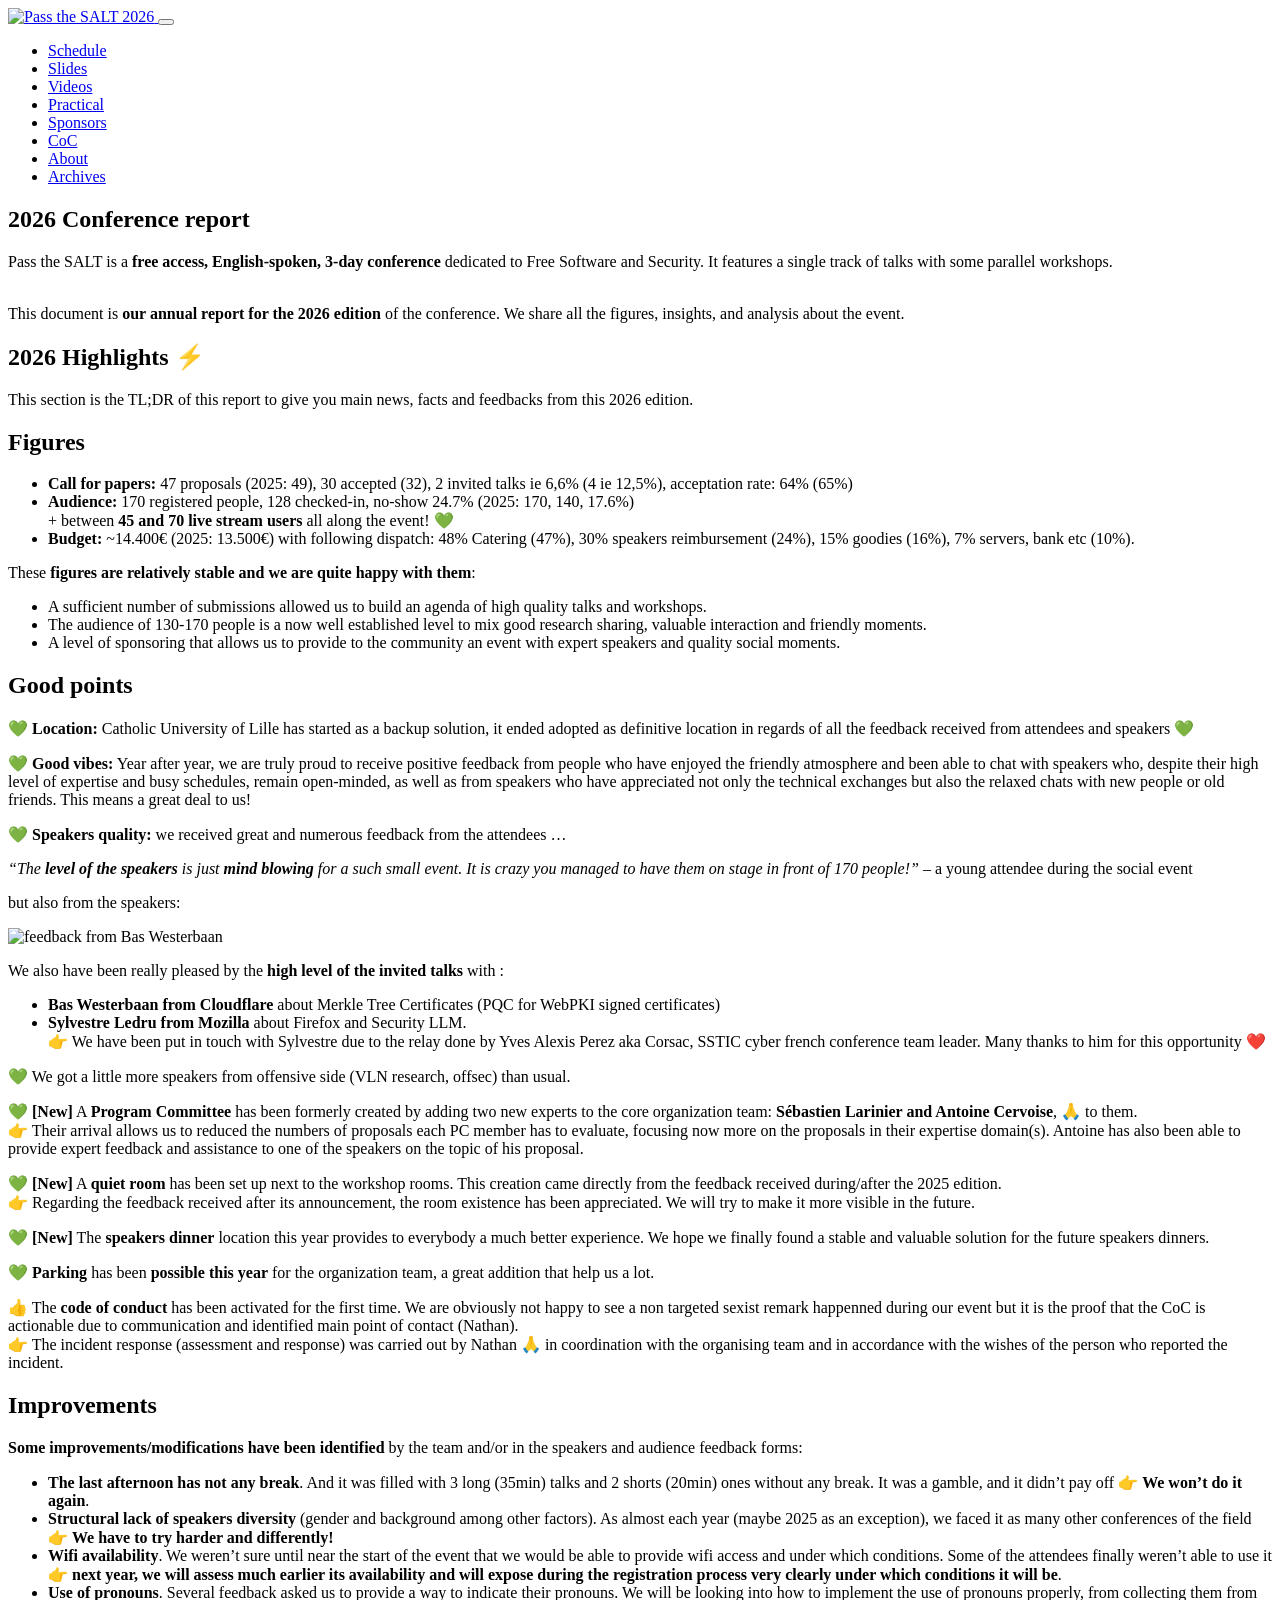
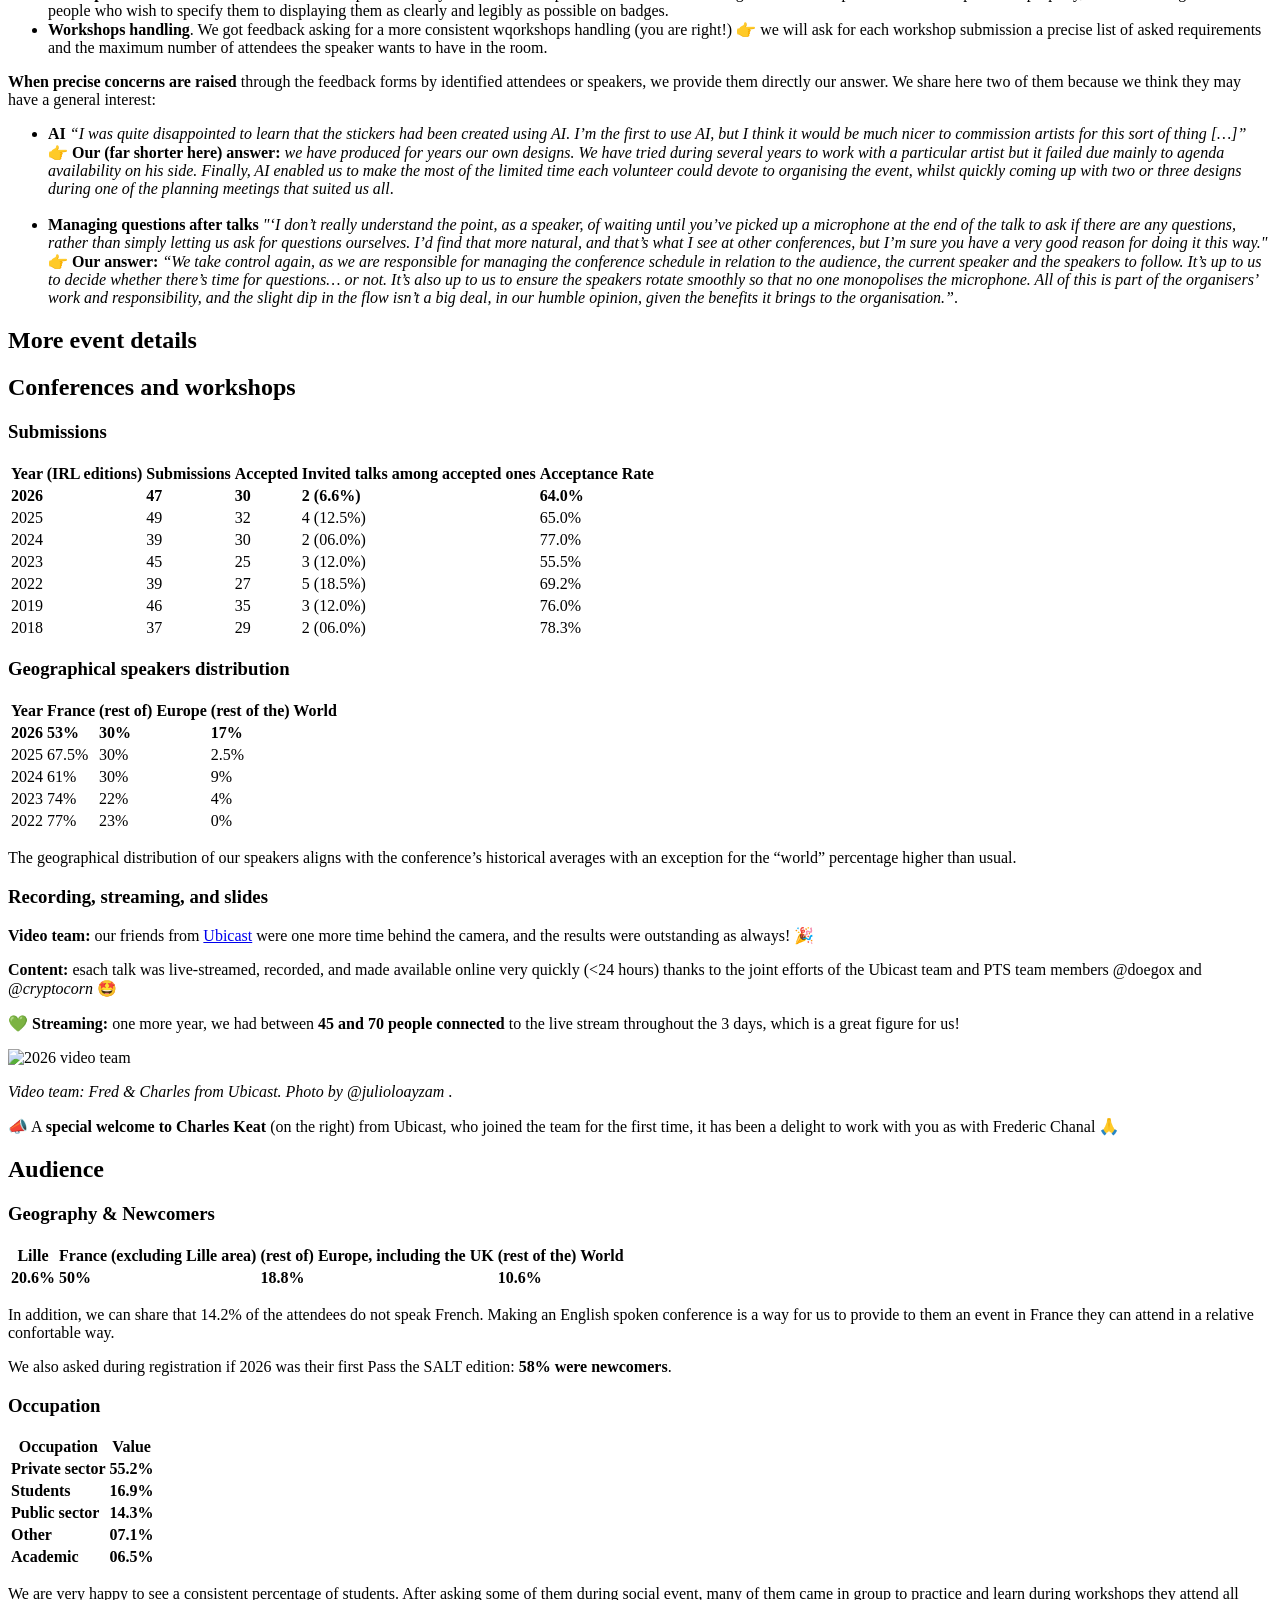
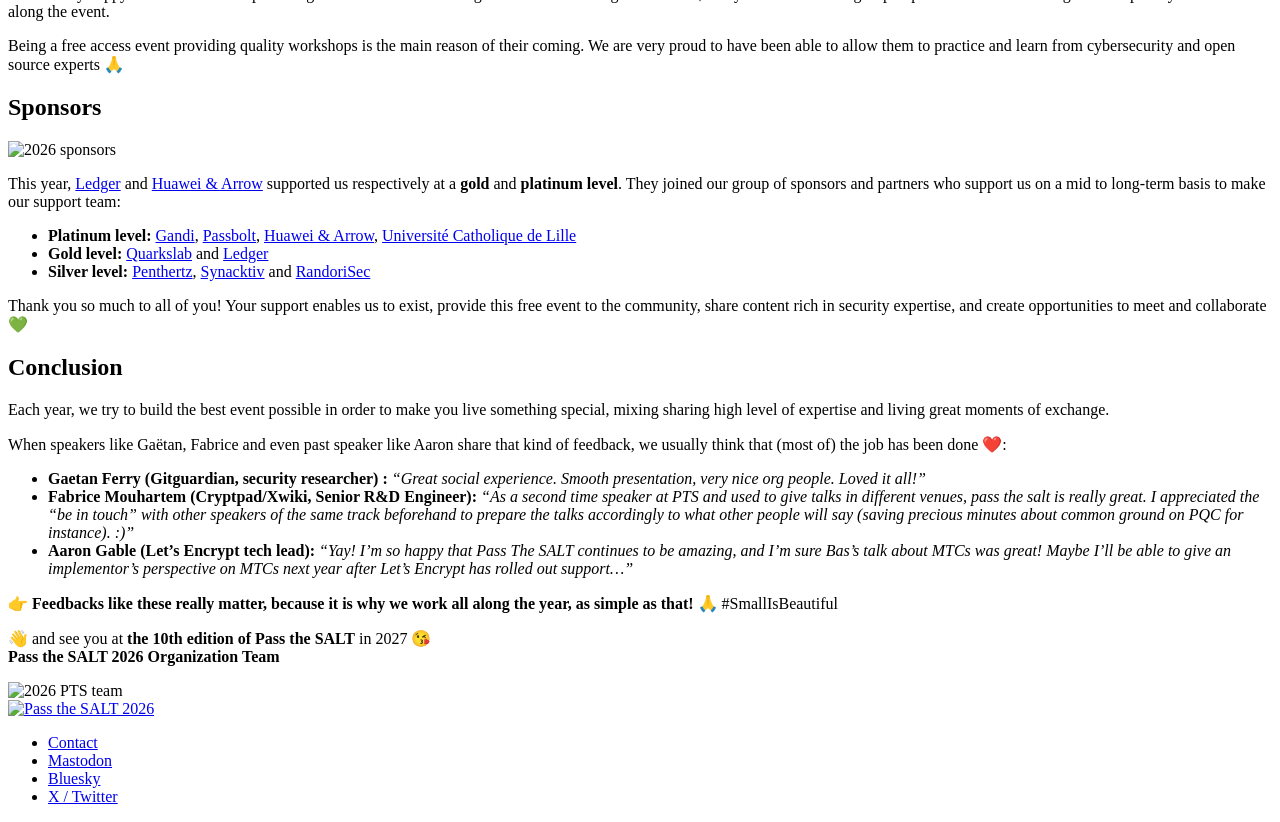
==== public/annual-report/index.html @ df879c2d "first draft of pts26 annual report" ====
<!DOCTYPE html>
<html lang="en-us"><head>
  <meta charset="utf-8">
  <title>2026 Conference report</title>

  <!-- mobile responsive meta -->
  <meta name="viewport" content="width=device-width, initial-scale=1, maximum-scale=1">
  <meta name="description" content="Open-source and security related conference. | Website for the 2026 edition of the Pass the SALT Conference.">
  <meta name="author" content="Pass the SALT">
  
  
  
  <meta name="theme-name" content="vex-hugo" />

  <!-- plugins -->
  
  <link rel="stylesheet" href="https://fonts.googleapis.com/css?family=Droid&#43;Serif:400%7cJosefin&#43;Sans:300,400,600,700 ">
  
  <link rel="stylesheet" href="https://2026.pass-the-salt.org/plugins/bootstrap/bootstrap.min.css ">
  
  <link rel="stylesheet" href="https://2026.pass-the-salt.org/plugins/themefisher-font/themefisher-font.min.css ">
  
  <link rel="stylesheet" href="https://2026.pass-the-salt.org/plugins/slick/slick.min.css ">
  

  <!-- Main Stylesheet -->
  
  <link rel="stylesheet" href="https://2026.pass-the-salt.org/scss/style.min.css" media="screen">

  <!--Favicon-->
  <link rel="shortcut icon" href="https://2026.pass-the-salt.org/images/favicon.png " type="image/x-icon">
  <link rel="icon" href="https://2026.pass-the-salt.org/images/favicon.png " type="image/x-icon">

  
  <meta property="og:image" content="https://2026.pass-the-salt.org/images/social.png" />
  
  <meta property="og:title" content="2026 Conference report" />
<meta property="og:description" content="Open-source and security related conference. | Website for the 2026 edition of the Pass the SALT Conference." />
<meta property="og:type" content="website" />
<meta property="og:url" content="https://2026.pass-the-salt.org/annual-report/" />



</head>
<body id="body">
<!-- preloader start -->
<div class="preloader">
  
</div>
<!-- preloader end -->

<header class="sticky-top bg-white">
  <div class="container">
    <nav class="navbar navbar-expand-lg navbar-light">
      <a class="navbar-brand" href="/"> <img src="https://2026.pass-the-salt.org/images/logo.png" alt="Pass the SALT 2026" width="103px"> </a>
      <button class="navbar-toggler border-0" type="button" data-toggle="collapse" data-target="#navigation"
        aria-controls="navigation" aria-expanded="false" aria-label="Toggle navigation">
        <span class="navbar-toggler-icon"></span>
      </button>

      <div class="collapse navbar-collapse text-center" id="navigation">
        <ul class="navbar-nav ml-auto">
          
          <li class="nav-item">
            <a class="nav-link" href="https://cfp.pass-the-salt.org/pts2026/schedule/">Schedule</a>
          </li>
          
          <li class="nav-item">
            <a class="nav-link" href="https://archives.pass-the-salt.org/Pass%20the%20SALT/2026/slides/">Slides</a>
          </li>
          
          <li class="nav-item">
            <a class="nav-link" href="https://passthesalt.ubicast.tv/channels/#2026">Videos</a>
          </li>
          
          <li class="nav-item">
            <a class="nav-link" href="https://2026.pass-the-salt.org/practical/">Practical</a>
          </li>
          
          <li class="nav-item">
            <a class="nav-link" href="https://2026.pass-the-salt.org/#sponsors">Sponsors</a>
          </li>
          
          <li class="nav-item">
            <a class="nav-link" href="https://2026.pass-the-salt.org/code-of-conduct/">CoC</a>
          </li>
          
          <li class="nav-item">
            <a class="nav-link" href="https://2026.pass-the-salt.org/#description">About</a>
          </li>
          
          <li class="nav-item">
            <a class="nav-link" href="https://www.pass-the-salt.org/archives/">Archives</a>
          </li>
          
        </ul>
        
        
      </div>
      
    </nav>
  </div>
</header>


<section class="section">
  <div class="container">
    <div class="row justify-content-center">
      <div class="col-lg-10 text-center mb-5">
        <h1 class="font-weight-bold">2026 Conference report</h1>
      </div>
      <div class="col-lg-10 mb-5">
        <div class="content">
          <p>Pass the SALT is a <strong>free access, English-spoken, 3-day conference</strong> dedicated to Free Software and Security. It features a single track of talks with some parallel workshops.<br><br></p>
<p>This document is <strong>our annual report for the 2026 edition</strong> of the conference. We share all the figures, insights, and analysis about the event.</p>
<h1 id="2026-highlights-">2026 Highlights ⚡</h1>
<p>This section is the TL;DR of this report to give you main news, facts and feedbacks from this 2026 edition.</p>
<h2 id="figures">Figures</h2>
<ul>
<li><strong>Call for papers:</strong> 47 proposals (2025: 49), 30 accepted (32), 2 invited talks ie 6,6% (4 ie 12,5%), acceptation rate: 64% (65%)</li>
<li><strong>Audience:</strong> 170 registered people, 128 checked-in, no-show 24.7% (2025: 170, 140, 17.6%)
<br>+ between <strong>45 and 70 live stream users</strong> all along the event! 💚</li>
<li><strong>Budget:</strong>  ~14.400€ (2025: 13.500€) with following dispatch: 48% Catering (47%), 30% speakers reimbursement (24%), 15% goodies (16%), 7% servers, bank etc (10%).</li>
</ul>
<p>These <strong>figures are relatively stable and we are quite happy with them</strong>:</p>
<ul>
<li>A sufficient number of submissions allowed us to build an agenda of high quality talks and workshops.</li>
<li>The audience of 130-170 people is a now well established level to mix good research sharing, valuable interaction and friendly moments.</li>
<li>A level of sponsoring that allows us to provide to the community an event with expert speakers and quality social moments.</li>
</ul>
<h2 id="good-points">Good points</h2>
<p>💚 <strong>Location:</strong> Catholic University of Lille has started as a backup solution, it ended adopted as definitive location in regards of all the feedback received from attendees and speakers 💚</p>
<p>💚 <strong>Good vibes:</strong> Year after year, we are truly proud to receive positive feedback from people who have enjoyed the friendly atmosphere and been able to chat with speakers who, despite their high level of expertise and busy schedules, remain open-minded, as well as from speakers who have appreciated not only the technical exchanges but also the relaxed chats with new people or old friends. This means a great deal to us!</p>
<p>💚 <strong>Speakers quality:</strong> we received great and numerous feedback from the attendees &hellip;</p>
<p><em>“The <strong>level of the speakers</strong> is just <strong>mind blowing</strong> for a such small event. It is crazy you managed to have them on stage in front of 170 people!”</em> &ndash; a young attendee during the social event</p>
<p>but also from the speakers:</p>
<p><img src="/images/feedback-bas.png" alt="feedback from Bas Westerbaan" width="50%"/><br></p>
<p>We also have been really pleased by the <strong>high level of the invited talks</strong> with :</p>
<ul>
<li><strong>Bas Westerbaan from Cloudflare</strong> about Merkle Tree Certificates (PQC for WebPKI signed certificates)</li>
<li><strong>Sylvestre Ledru from Mozilla</strong> about Firefox and Security LLM. <br> 👉️ We have been put in touch with Sylvestre due to the relay done by Yves Alexis Perez aka Corsac, SSTIC cyber french conference team leader. Many thanks to him for this opportunity ❤️</li>
</ul>
<p>💚 We got a little more speakers from offensive side (VLN research, offsec) than usual.</p>
<p>💚 <strong>[New]</strong> A <strong>Program Committee</strong> has been formerly created by adding two new experts to the core organization team: <strong>Sébastien Larinier and Antoine Cervoise</strong>, 🙏 to them.
<br> 👉️ Their arrival allows us to reduced the numbers of proposals each PC member has to evaluate, focusing now more on the proposals in their expertise domain(s). Antoine has also been able to provide expert feedback and assistance to one of the speakers on the topic of his proposal.</p>
<p>💚 <strong>[New]</strong> A <strong>quiet room</strong> has been set up next to the workshop rooms. This creation came directly from the feedback received during/after the 2025 edition.
<br> 👉️ Regarding the feedback received after its announcement, the room existence has been appreciated. We will try to make it more visible in the future.</p>
<p>💚 <strong>[New]</strong> The <strong>speakers dinner</strong> location this year provides to everybody a much better experience. We hope we finally found a stable and valuable solution for the future speakers dinners.</p>
<p>💚 <strong>Parking</strong> has been <strong>possible this year</strong> for the organization team, a great addition that help us a lot.</p>
<p>👍️ The <strong>code of conduct</strong> has been activated for the first time. We are obviously not happy to see a non targeted sexist remark happenned during our event but it is the proof that the CoC is actionable due to communication and identified main point of contact (Nathan).
<br>👉️ The incident response (assessment and response) was carried out by Nathan 🙏 in coordination with the organising team and in accordance with the wishes of the person who reported the incident.</p>
<h2 id="improvements">Improvements</h2>
<p><strong>Some improvements/modifications have been identified</strong> by the team and/or in the speakers and audience feedback forms:</p>
<ul>
<li><strong>The last afternoon has not any break</strong>. And it was filled with 3 long (35min) talks and 2 shorts (20min) ones without any break. It was a gamble, and it didn’t pay off 👉️ <strong>We won&rsquo;t do it again</strong>.</li>
<li><strong>Structural lack of speakers diversity</strong> (gender and background among other factors). As almost each year (maybe 2025 as an exception), we faced it as many other conferences of the field 👉️ <strong>We have to try harder and differently!</strong></li>
<li><strong>Wifi availability</strong>. We weren&rsquo;t sure until near the start of the event that we would be able to provide wifi access and under which conditions. Some of the attendees finally weren&rsquo;t able to use it 👉️ <strong>next year, we will assess much earlier its availability and will expose during the registration process very clearly under which conditions it will be</strong>.</li>
<li><strong>Use of pronouns</strong>. Several feedback asked us to provide a way to indicate their pronouns. We will be looking into how to implement the use of pronouns properly, from collecting them from people who wish to specify them to displaying them as clearly and legibly as possible on badges.</li>
<li><strong>Workshops handling</strong>. We got feedback asking for a more consistent wqorkshops handling (you are right!) 👉️ we will ask for each workshop submission a precise list of asked requirements and the maximum number of attendees the speaker wants to have in the room.</li>
</ul>
<p><strong>When precise concerns are raised</strong> through the feedback forms by identified attendees or speakers, we provide them directly our answer. We share here two of them because we think they may have a general interest:</p>
<ul>
<li><strong>AI</strong> <em>&ldquo;I was quite disappointed to learn that the stickers had been created using AI. I’m the first to use AI, but I think it would be much nicer to commission artists for this sort of thing  [&hellip;]&rdquo;</em> <br>👉️ <strong>Our (far shorter here) answer:</strong> <em>we have produced for years our own designs. We have tried during several years to work with a particular artist but it failed due mainly to agenda availability on his side. Finally, AI enabled us to make the most of the limited time each volunteer could devote to organising the event, whilst quickly coming up with two or three designs during one of the planning meetings that suited us all</em>.<br><br></li>
<li><strong>Managing questions after talks</strong> <em>&quot;‘I don’t really understand the point, as a speaker, of waiting until you’ve picked up a microphone at the end of the talk to ask if there are any questions, rather than simply letting us ask for questions ourselves. I’d find that more natural, and that’s what I see at other conferences, but I’m sure you have a very good reason for doing it this way.&quot;</em> <br>👉️ <strong>Our answer:</strong> <em>&ldquo;We take control again, as we are responsible for managing the conference schedule in relation to the audience, the current speaker and the speakers to follow. It’s up to us to decide whether there’s time for questions… or not. It’s also up to us to ensure the speakers rotate smoothly so that no one monopolises the microphone. All of this is part of the organisers’ work and responsibility, and the slight dip in the flow isn’t a big deal, in our humble opinion, given the benefits it brings to the organisation.&rdquo;</em>.</li>
</ul>
<h1 id="more-event-details">More event details</h1>
<h2 id="conferences-and-workshops">Conferences and workshops</h2>
<h3 id="submissions">Submissions</h3>
<table>
<thead>
<tr>
<th>Year (IRL editions)</th>
<th>Submissions</th>
<th>Accepted</th>
<th>Invited talks among accepted ones</th>
<th>Acceptance Rate</th>
</tr>
</thead>
<tbody>
<tr>
<td><strong>2026</strong></td>
<td><strong>47</strong></td>
<td><strong>30</strong></td>
<td><strong>2 (6.6%)</strong></td>
<td><strong>64.0%</strong></td>
</tr>
<tr>
<td>2025</td>
<td>49</td>
<td>32</td>
<td>4 (12.5%)</td>
<td>65.0%</td>
</tr>
<tr>
<td>2024</td>
<td>39</td>
<td>30</td>
<td>2 (06.0%)</td>
<td>77.0%</td>
</tr>
<tr>
<td>2023</td>
<td>45</td>
<td>25</td>
<td>3 (12.0%)</td>
<td>55.5%</td>
</tr>
<tr>
<td>2022</td>
<td>39</td>
<td>27</td>
<td>5 (18.5%)</td>
<td>69.2%</td>
</tr>
<tr>
<td>2019</td>
<td>46</td>
<td>35</td>
<td>3 (12.0%)</td>
<td>76.0%</td>
</tr>
<tr>
<td>2018</td>
<td>37</td>
<td>29</td>
<td>2 (06.0%)</td>
<td>78.3%</td>
</tr>
</tbody>
</table>
<h3 id="geographical-speakers-distribution">Geographical speakers distribution</h3>
<table>
<thead>
<tr>
<th>Year</th>
<th>France</th>
<th>(rest of) Europe</th>
<th>(rest of the) World</th>
</tr>
</thead>
<tbody>
<tr>
<td><strong>2026</strong></td>
<td><strong>53%</strong></td>
<td><strong>30%</strong></td>
<td><strong>17%</strong></td>
</tr>
<tr>
<td>2025</td>
<td>67.5%</td>
<td>30%</td>
<td>2.5%</td>
</tr>
<tr>
<td>2024</td>
<td>61%</td>
<td>30%</td>
<td>9%</td>
</tr>
<tr>
<td>2023</td>
<td>74%</td>
<td>22%</td>
<td>4%</td>
</tr>
<tr>
<td>2022</td>
<td>77%</td>
<td>23%</td>
<td>0%</td>
</tr>
</tbody>
</table>
<p>The geographical distribution of our speakers aligns with the conference&rsquo;s historical averages with an exception for the &ldquo;world&rdquo; percentage higher than usual.</p>
<h3 id="recording-streaming-and-slides">Recording, streaming, and slides</h3>
<p><strong>Video team:</strong> our friends from <a href="https://www.ubicast.eu/">Ubicast</a> were one more time behind the camera, and the results were outstanding as always! 🎉</p>
<p><strong>Content:</strong> esach talk was live-streamed, recorded, and made available online very quickly (&lt;24 hours) thanks to the joint efforts of the Ubicast team and PTS team members @doegox and @<em>cryptocorn</em> 🤩</p>
<p>💚 <strong>Streaming:</strong> one more year, we had between <strong>45 and 70 people connected</strong> to the live stream throughout the 3 days, which is a great figure for us!</p>
<p><img src="https://photos.pass-the-salt.org/share/photo/2FuP0639wgEYINxeO2ETu8OxsuFdz2xXV4jM0H69T7uiDVLL8FVumjb2lFS2y6f1MtA/28de1d44-887d-4cd7-a504-9f91f7fe2ee6/preview" alt="2026 video team" width="50%"/> <br></p>
<p><em>Video team: Fred &amp; Charles from Ubicast. Photo by @julioloayzam</em> .</p>
<p>📣 A <strong>special welcome to Charles Keat</strong> (on the right) from Ubicast, who joined the team for the first time, it has been a delight to work with you as with Frederic Chanal 🙏</p>
<h2 id="audience">Audience</h2>
<h3 id="geography--newcomers">Geography &amp; Newcomers</h3>
<table>
<thead>
<tr>
<th>Lille</th>
<th>France (excluding Lille area)</th>
<th>(rest of) Europe, including the UK</th>
<th>(rest of the) World</th>
</tr>
</thead>
<tbody>
<tr>
<td><strong>20.6%</strong></td>
<td><strong>50%</strong></td>
<td><strong>18.8%</strong></td>
<td><strong>10.6%</strong></td>
</tr>
</tbody>
</table>
<p>In addition, we can share that 14.2% of the attendees do not speak French. Making an English spoken conference is a way for us to provide to them an event in France they can attend in a relative confortable way.</p>
<p>We also asked during registration if 2026 was their first Pass the SALT edition: <strong>58% were newcomers</strong>.</p>
<h3 id="occupation">Occupation</h3>
<table>
<thead>
<tr>
<th>Occupation</th>
<th>Value</th>
</tr>
</thead>
<tbody>
<tr>
<td><strong>Private sector</strong></td>
<td><strong>55.2%</strong></td>
</tr>
<tr>
<td><strong>Students</strong></td>
<td><strong>16.9%</strong></td>
</tr>
<tr>
<td><strong>Public sector</strong></td>
<td><strong>14.3%</strong></td>
</tr>
<tr>
<td><strong>Other</strong></td>
<td><strong>07.1%</strong></td>
</tr>
<tr>
<td><strong>Academic</strong></td>
<td><strong>06.5%</strong></td>
</tr>
</tbody>
</table>
<p>We are very happy to see a consistent percentage of students. After asking some of them during social event, many of them came in group to practice and learn during workshops they attend all along the event.</p>
<p>Being a free access event providing quality workshops is the main reason of their coming. We are very proud to have been able to allow them to practice and learn from cybersecurity and open source experts 🙏</p>
<h2 id="sponsors">Sponsors</h2>
<p><img src="/images/sponsors.png" alt="2026 sponsors" width="100%"/> <br></p>
<p>This year, <a href="https://www.ledger.com/">Ledger</a> and <a href="https://www.huawei.com/">Huawei &amp; Arrow</a> supported us respectively at a <strong>gold</strong> and <strong>platinum level</strong>. They joined our group of sponsors and partners who support us on a mid to long-term basis to make our support team:</p>
<ul>
<li><strong>Platinum level:</strong> <a href="https://www.gandi.net/">Gandi</a>, <a href="https://www.passbolt.com/">Passbolt</a>, <a href="https://www.huawei.com/">Huawei &amp; Arrow</a>, <a href="https://www.univ-catholille.fr/en/">Université Catholique de Lille</a></li>
<li><strong>Gold level:</strong> <a href="https://www.quarkslab.com/">Quarkslab</a> and <a href="https://www.ledger.com/">Ledger</a></li>
<li><strong>Silver level:</strong> <a href="https://www.penthertz.com/">Penthertz</a>, <a href="https://www.synacktiv.com/">Synacktiv</a> and <a href="https://www.randorisec.fr/">RandoriSec</a></li>
</ul>
<p>Thank you so much to all of you! Your support enables us to exist, provide this free event to the community, share content rich in security expertise, and create opportunities to meet and collaborate 💚</p>
<h2 id="conclusion">Conclusion</h2>
<p>Each year, we try to build the best event possible in order to make you live something special, mixing sharing high level of expertise and living great moments of exchange.</p>
<p>When speakers like Gaëtan, Fabrice and even past speaker like Aaron share that kind of feedback, we usually think that (most of) the job has been done ❤️:</p>
<ul>
<li><strong>Gaetan Ferry (Gitguardian, security researcher) :</strong> <em>&ldquo;Great social experience. Smooth presentation, very nice org people. Loved it all!&rdquo;</em><br></li>
<li><strong>Fabrice Mouhartem (Cryptpad/Xwiki, Senior R&amp;D Engineer):</strong> <em>&ldquo;As a second time speaker at PTS and used to give talks in different venues, pass the salt is really great. I appreciated the “be in touch” with other speakers of the same track beforehand to prepare the talks accordingly to what other people will say (saving precious minutes about common ground on PQC for instance). :)&rdquo;</em></li>
<li><strong>Aaron Gable (Let&rsquo;s Encrypt tech lead):</strong> <em>&ldquo;Yay! I&rsquo;m so happy that Pass The SALT continues to be amazing, and I&rsquo;m sure Bas&rsquo;s talk about MTCs was great! Maybe I&rsquo;ll be able to give an implementor&rsquo;s perspective on MTCs next year after Let&rsquo;s Encrypt has rolled out support&hellip;&rdquo;</em></li>
</ul>
<p>👉️ <strong>Feedbacks like these really matter, because it is why we work all along the year, as simple as that!</strong> 🙏 #SmallIsBeautiful</p>
<p>👋 and see you at <strong>the 10th edition of Pass the SALT</strong> in 2027  😘<br>
<strong>Pass the SALT 2026 Organization Team</strong></p>
<img src="/images/fullteam800.png" alt="2026 PTS team" width="70%"/> 

        </div>
      </div>
    </div>
  </div>
</section>

<footer>
  <div class="container text-center">
    <div class="row">
      <div class="col-md-12">
        <div class="block">
          <a href="/" class="mb-4 d-inline-block"> <img src="https://2026.pass-the-salt.org/images/logo.png" alt="Pass the SALT 2026" width="103px"> </a>
          <ul class="list-inline footer-menu">
            
            <li class="list-inline-item">
              <a href="mailto:contact@pass-the-salt.org">Contact</a>
            </li>
            
            <li class="list-inline-item">
              <a href="https://infosec.exchange/@passthesaltcon">Mastodon</a>
            </li>
            
            <li class="list-inline-item">
              <a href="https://bsky.app/profile/passthesaltcon.bsky.social">Bluesky</a>
            </li>
            
            <li class="list-inline-item">
              <a href="https://twitter.com/passthesaltcon">X / Twitter</a>
            </li>
            
          </ul>
          <p class="copyright-text"></p>
        </div>
      </div>
    </div>
  </div>
</footer>









<script src="https://2026.pass-the-salt.org/plugins/jquery/jquery.js"></script>

<script src="https://2026.pass-the-salt.org/plugins/bootstrap/bootstrap.min.js"></script>

<script src="https://2026.pass-the-salt.org/plugins/slick/slick.min.js"></script>




<script src="https://2026.pass-the-salt.org/js/script.js"></script></body>

</html>
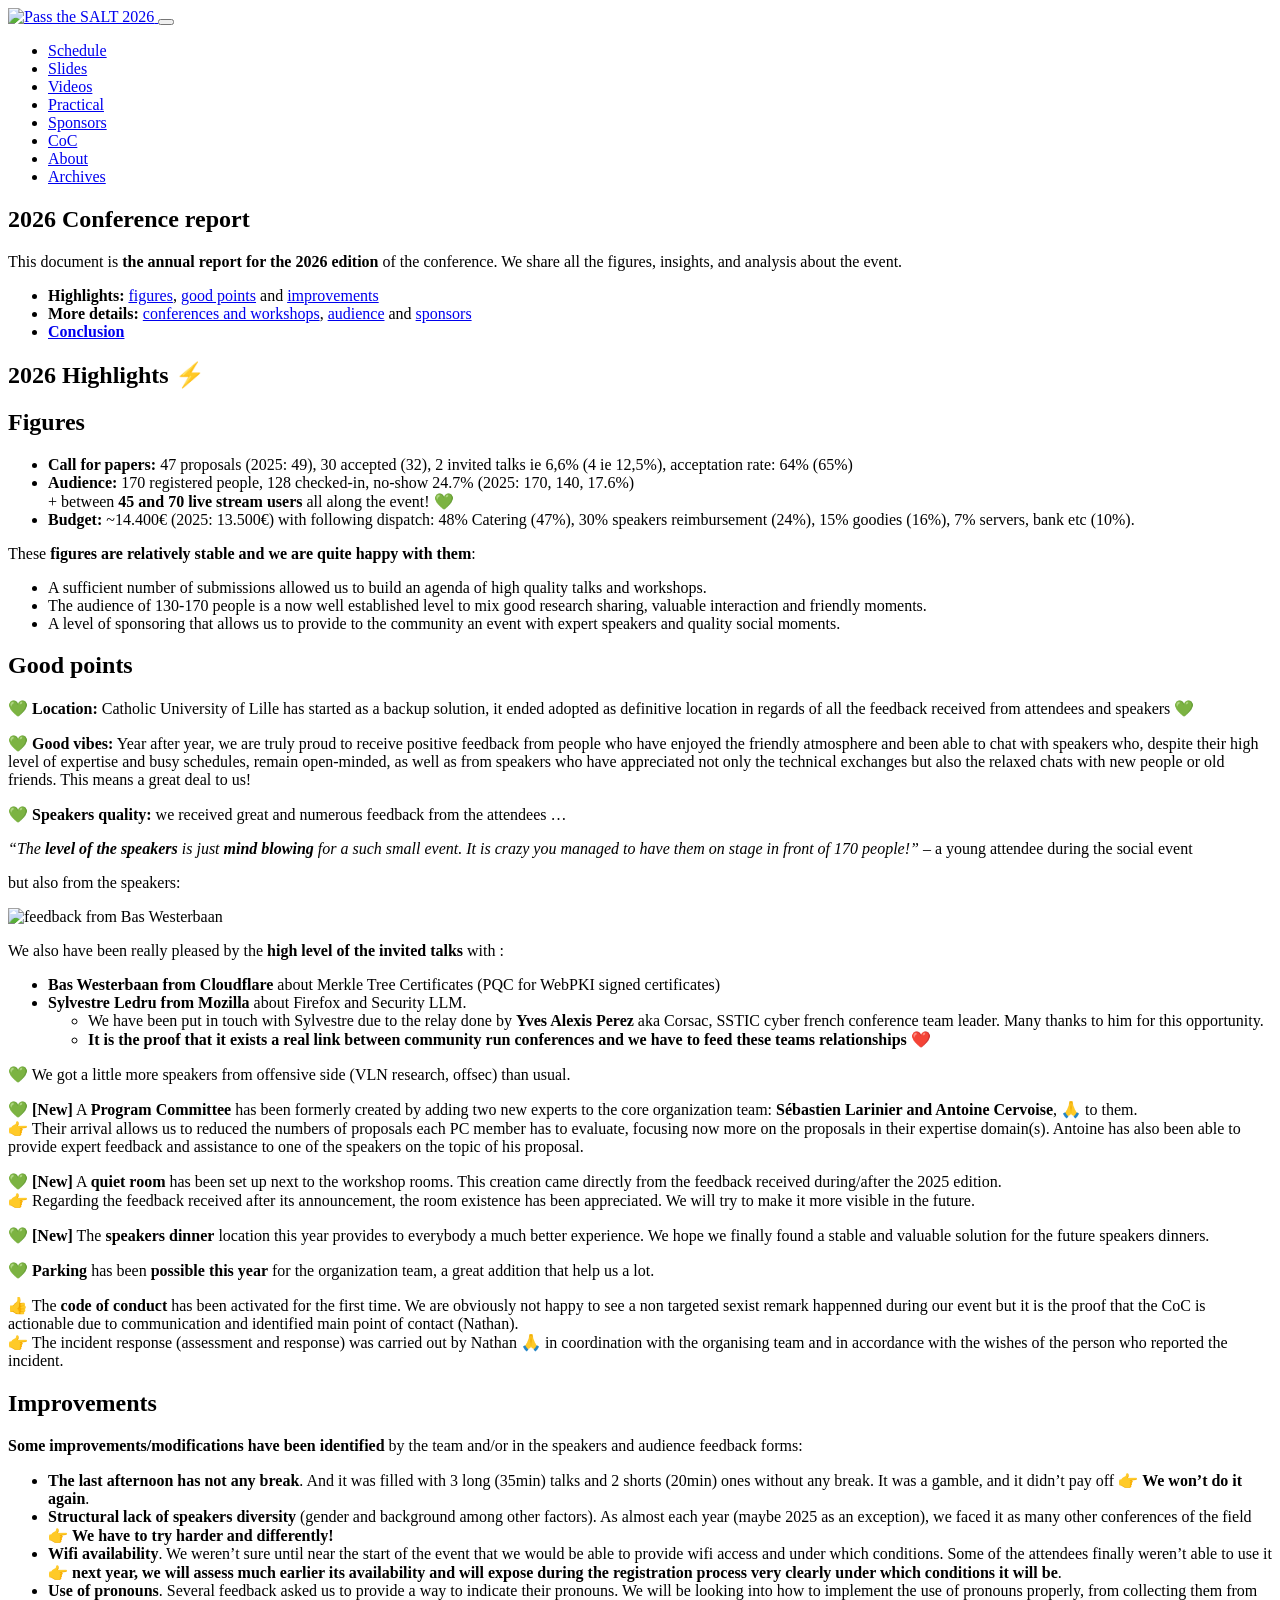
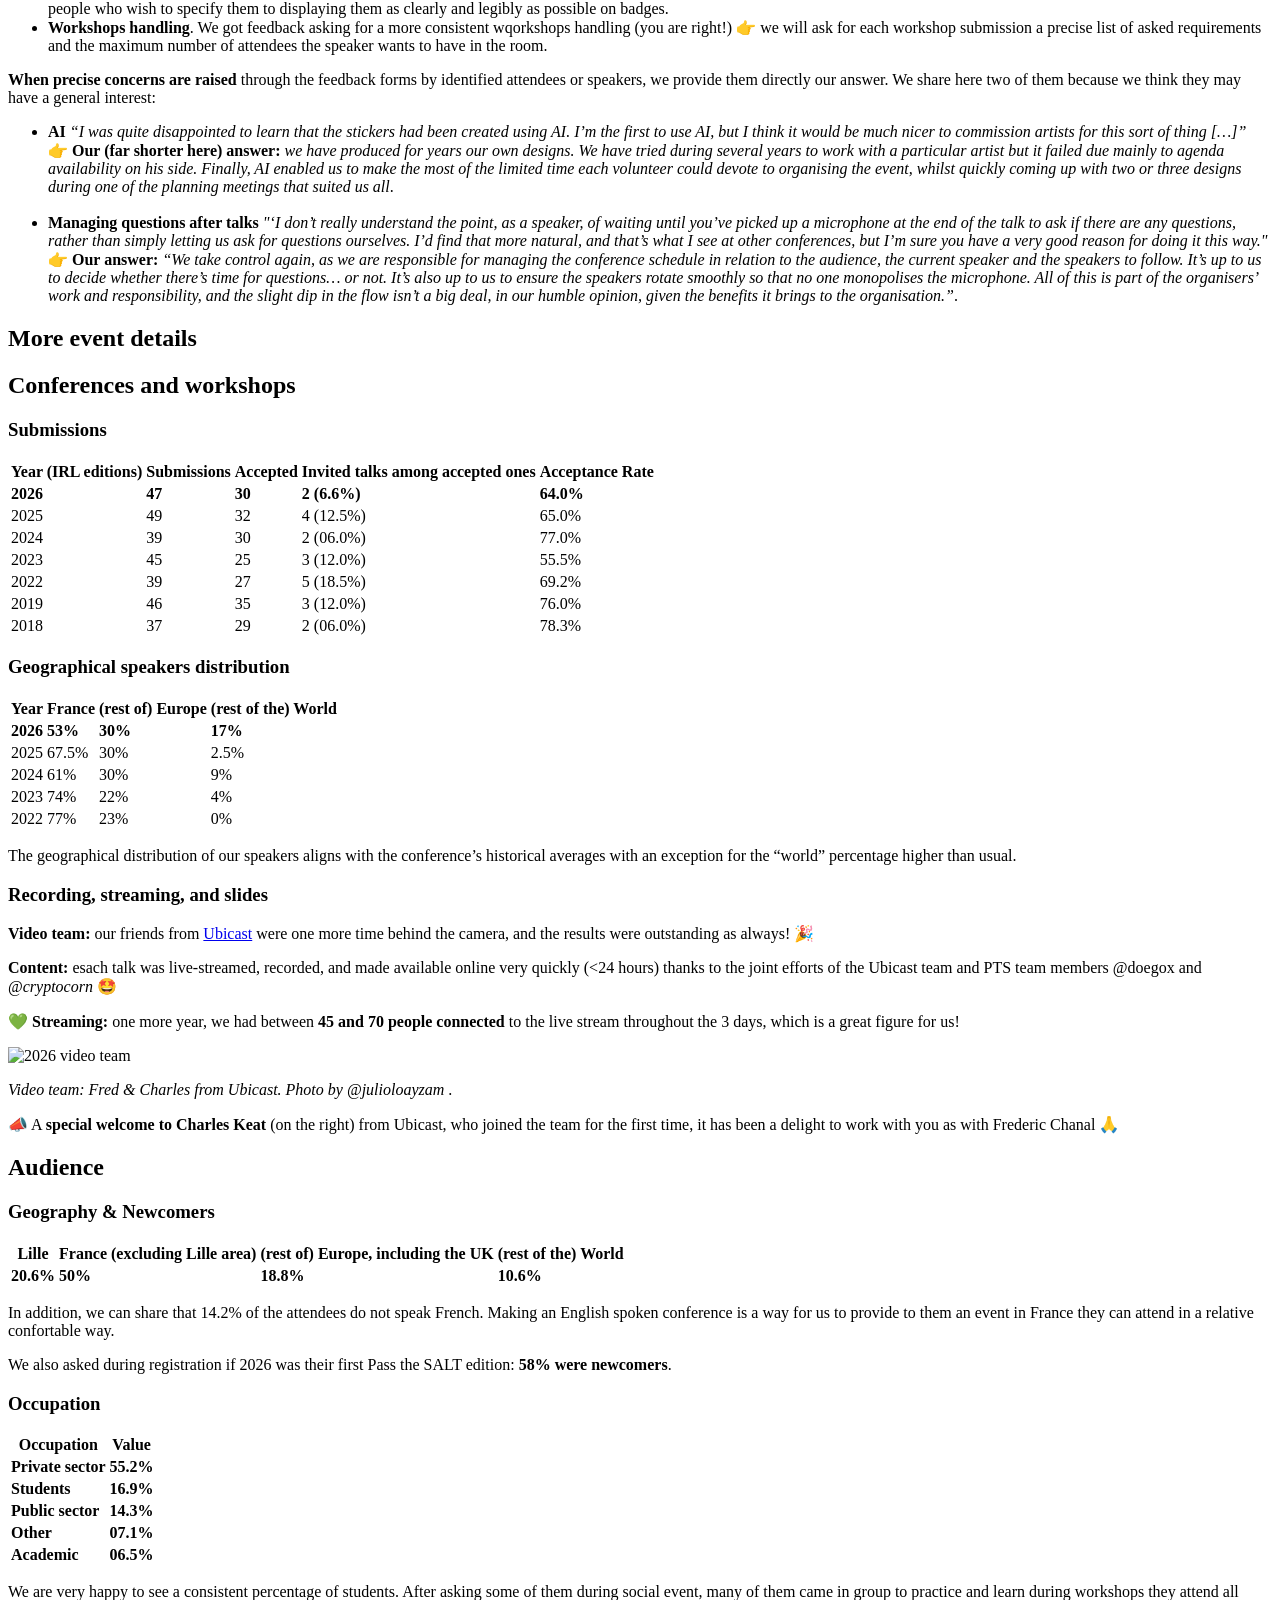
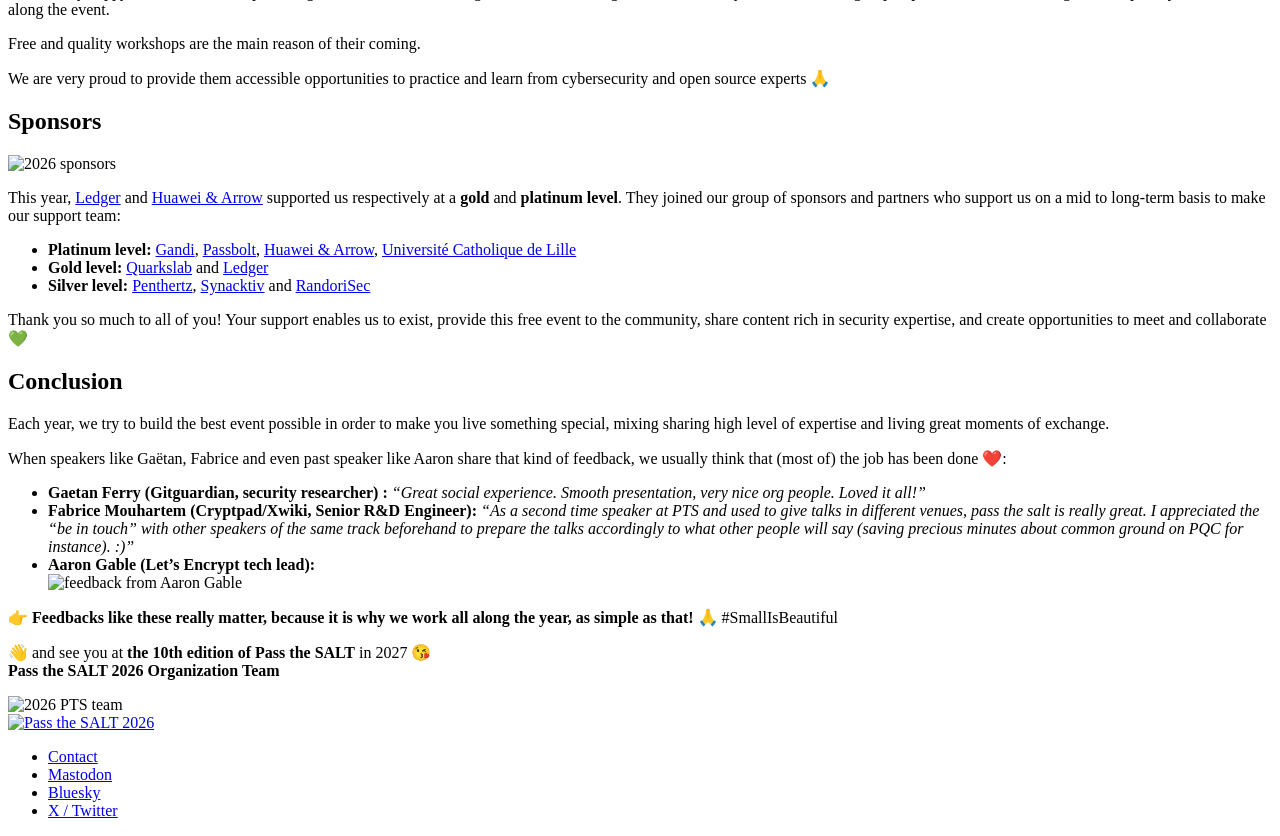
==== commit cf16ba34: "updates to the report" ====
--- a/public/annual-report/index.html
+++ b/public/annual-report/index.html
@@ -1,5 +1,5 @@
 <!DOCTYPE html>
-<html lang="en-us"><head>
+<html lang="en-us"><head><script src="/livereload.js?mindelay=10&amp;v=2&amp;port=1313&amp;path=livereload" data-no-instant defer></script>
   <meta charset="utf-8">
   <title>2026 Conference report</title>
 
@@ -16,28 +16,28 @@
   
   <link rel="stylesheet" href="https://fonts.googleapis.com/css?family=Droid&#43;Serif:400%7cJosefin&#43;Sans:300,400,600,700 ">
   
-  <link rel="stylesheet" href="https://2026.pass-the-salt.org/plugins/bootstrap/bootstrap.min.css ">
-  
-  <link rel="stylesheet" href="https://2026.pass-the-salt.org/plugins/themefisher-font/themefisher-font.min.css ">
-  
-  <link rel="stylesheet" href="https://2026.pass-the-salt.org/plugins/slick/slick.min.css ">
+  <link rel="stylesheet" href="http://localhost:1313/plugins/bootstrap/bootstrap.min.css ">
+  
+  <link rel="stylesheet" href="http://localhost:1313/plugins/themefisher-font/themefisher-font.min.css ">
+  
+  <link rel="stylesheet" href="http://localhost:1313/plugins/slick/slick.min.css ">
   
 
   <!-- Main Stylesheet -->
   
-  <link rel="stylesheet" href="https://2026.pass-the-salt.org/scss/style.min.css" media="screen">
+  <link rel="stylesheet" href="http://localhost:1313/scss/style.min.css" media="screen">
 
   <!--Favicon-->
-  <link rel="shortcut icon" href="https://2026.pass-the-salt.org/images/favicon.png " type="image/x-icon">
-  <link rel="icon" href="https://2026.pass-the-salt.org/images/favicon.png " type="image/x-icon">
-
-  
-  <meta property="og:image" content="https://2026.pass-the-salt.org/images/social.png" />
+  <link rel="shortcut icon" href="http://localhost:1313/images/favicon.png " type="image/x-icon">
+  <link rel="icon" href="http://localhost:1313/images/favicon.png " type="image/x-icon">
+
+  
+  <meta property="og:image" content="http://localhost:1313/images/social.png" />
   
   <meta property="og:title" content="2026 Conference report" />
 <meta property="og:description" content="Open-source and security related conference. | Website for the 2026 edition of the Pass the SALT Conference." />
 <meta property="og:type" content="website" />
-<meta property="og:url" content="https://2026.pass-the-salt.org/annual-report/" />
+<meta property="og:url" content="http://localhost:1313/annual-report/" />
 
 
 
@@ -52,7 +52,7 @@
 <header class="sticky-top bg-white">
   <div class="container">
     <nav class="navbar navbar-expand-lg navbar-light">
-      <a class="navbar-brand" href="/"> <img src="https://2026.pass-the-salt.org/images/logo.png" alt="Pass the SALT 2026" width="103px"> </a>
+      <a class="navbar-brand" href="/"> <img src="http://localhost:1313/images/logo.png" alt="Pass the SALT 2026" width="103px"> </a>
       <button class="navbar-toggler border-0" type="button" data-toggle="collapse" data-target="#navigation"
         aria-controls="navigation" aria-expanded="false" aria-label="Toggle navigation">
         <span class="navbar-toggler-icon"></span>
@@ -74,15 +74,15 @@
           </li>
           
           <li class="nav-item">
-            <a class="nav-link" href="https://2026.pass-the-salt.org/practical/">Practical</a>
-          </li>
-          
-          <li class="nav-item">
-            <a class="nav-link" href="https://2026.pass-the-salt.org/#sponsors">Sponsors</a>
-          </li>
-          
-          <li class="nav-item">
-            <a class="nav-link" href="https://2026.pass-the-salt.org/code-of-conduct/">CoC</a>
+            <a class="nav-link" href="http://localhost:1313/practical/">Practical</a>
+          </li>
+          
+          <li class="nav-item">
+            <a class="nav-link" href="http://localhost:1313/#sponsors">Sponsors</a>
+          </li>
+          
+          <li class="nav-item">
+            <a class="nav-link" href="http://localhost:1313/code-of-conduct/">CoC</a>
           </li>
           
           <li class="nav-item">
@@ -111,10 +111,13 @@
       </div>
       <div class="col-lg-10 mb-5">
         <div class="content">
-          <p>Pass the SALT is a <strong>free access, English-spoken, 3-day conference</strong> dedicated to Free Software and Security. It features a single track of talks with some parallel workshops.<br><br></p>
-<p>This document is <strong>our annual report for the 2026 edition</strong> of the conference. We share all the figures, insights, and analysis about the event.</p>
+          <p>This document is <strong>the annual report for the 2026 edition</strong> of the conference. We share all the figures, insights, and analysis about the event.</p>
+<ul>
+<li><strong>Highlights:</strong> <a href="/annual-report/#figures">figures</a>, <a href="/annual-report/#good-points">good points</a> and <a href="/annual-report/#improvements">improvements</a></li>
+<li><strong>More details:</strong> <a href="/annual-report/#conferences-and-workshops">conferences and workshops</a>, <a href="/annual-report/#audience">audience</a> and <a href="/annual-report/#sponsors">sponsors</a></li>
+<li><strong><a href="/annual-report/#conclusion">Conclusion</a></strong></li>
+</ul>
 <h1 id="2026-highlights-">2026 Highlights ⚡</h1>
-<p>This section is the TL;DR of this report to give you main news, facts and feedbacks from this 2026 edition.</p>
 <h2 id="figures">Figures</h2>
 <ul>
 <li><strong>Call for papers:</strong> 47 proposals (2025: 49), 30 accepted (32), 2 invited talks ie 6,6% (4 ie 12,5%), acceptation rate: 64% (65%)</li>
@@ -134,11 +137,16 @@
 <p>💚 <strong>Speakers quality:</strong> we received great and numerous feedback from the attendees &hellip;</p>
 <p><em>“The <strong>level of the speakers</strong> is just <strong>mind blowing</strong> for a such small event. It is crazy you managed to have them on stage in front of 170 people!”</em> &ndash; a young attendee during the social event</p>
 <p>but also from the speakers:</p>
-<p><img src="/images/feedback-bas.png" alt="feedback from Bas Westerbaan" width="50%"/><br></p>
+<p><img src="/images/feedback-bas.png" alt="feedback from Bas Westerbaan" width="55%"/><br></p>
 <p>We also have been really pleased by the <strong>high level of the invited talks</strong> with :</p>
 <ul>
 <li><strong>Bas Westerbaan from Cloudflare</strong> about Merkle Tree Certificates (PQC for WebPKI signed certificates)</li>
-<li><strong>Sylvestre Ledru from Mozilla</strong> about Firefox and Security LLM. <br> 👉️ We have been put in touch with Sylvestre due to the relay done by Yves Alexis Perez aka Corsac, SSTIC cyber french conference team leader. Many thanks to him for this opportunity ❤️</li>
+<li><strong>Sylvestre Ledru from Mozilla</strong> about Firefox and Security LLM. <br>
+<ul>
+<li>We have been put in touch with Sylvestre due to the relay done by <strong>Yves Alexis Perez</strong> aka Corsac, SSTIC cyber french conference team leader. Many thanks to him for this opportunity.</li>
+<li><strong>It is the proof that it exists a real link between community run conferences and we have to feed these teams relationships</strong>  ❤️</li>
+</ul>
+</li>
 </ul>
 <p>💚 We got a little more speakers from offensive side (VLN research, offsec) than usual.</p>
 <p>💚 <strong>[New]</strong> A <strong>Program Committee</strong> has been formerly created by adding two new experts to the core organization team: <strong>Sébastien Larinier and Antoine Cervoise</strong>, 🙏 to them.
@@ -333,7 +341,8 @@
 </tbody>
 </table>
 <p>We are very happy to see a consistent percentage of students. After asking some of them during social event, many of them came in group to practice and learn during workshops they attend all along the event.</p>
-<p>Being a free access event providing quality workshops is the main reason of their coming. We are very proud to have been able to allow them to practice and learn from cybersecurity and open source experts 🙏</p>
+<p>Free and quality workshops are the main reason of their coming.</p>
+<p>We are very proud to provide them accessible opportunities to practice and learn from cybersecurity and open source experts 🙏</p>
 <h2 id="sponsors">Sponsors</h2>
 <p><img src="/images/sponsors.png" alt="2026 sponsors" width="100%"/> <br></p>
 <p>This year, <a href="https://www.ledger.com/">Ledger</a> and <a href="https://www.huawei.com/">Huawei &amp; Arrow</a> supported us respectively at a <strong>gold</strong> and <strong>platinum level</strong>. They joined our group of sponsors and partners who support us on a mid to long-term basis to make our support team:</p>
@@ -349,7 +358,8 @@
 <ul>
 <li><strong>Gaetan Ferry (Gitguardian, security researcher) :</strong> <em>&ldquo;Great social experience. Smooth presentation, very nice org people. Loved it all!&rdquo;</em><br></li>
 <li><strong>Fabrice Mouhartem (Cryptpad/Xwiki, Senior R&amp;D Engineer):</strong> <em>&ldquo;As a second time speaker at PTS and used to give talks in different venues, pass the salt is really great. I appreciated the “be in touch” with other speakers of the same track beforehand to prepare the talks accordingly to what other people will say (saving precious minutes about common ground on PQC for instance). :)&rdquo;</em></li>
-<li><strong>Aaron Gable (Let&rsquo;s Encrypt tech lead):</strong> <em>&ldquo;Yay! I&rsquo;m so happy that Pass The SALT continues to be amazing, and I&rsquo;m sure Bas&rsquo;s talk about MTCs was great! Maybe I&rsquo;ll be able to give an implementor&rsquo;s perspective on MTCs next year after Let&rsquo;s Encrypt has rolled out support&hellip;&rdquo;</em></li>
+<li><strong>Aaron Gable (Let&rsquo;s Encrypt tech lead):</strong><br>
+<img src="/images/feedback-aaron.jpg" alt="feedback from Aaron Gable" width="50%"/><br></li>
 </ul>
 <p>👉️ <strong>Feedbacks like these really matter, because it is why we work all along the year, as simple as that!</strong> 🙏 #SmallIsBeautiful</p>
 <p>👋 and see you at <strong>the 10th edition of Pass the SALT</strong> in 2027  😘<br>
@@ -367,7 +377,7 @@
     <div class="row">
       <div class="col-md-12">
         <div class="block">
-          <a href="/" class="mb-4 d-inline-block"> <img src="https://2026.pass-the-salt.org/images/logo.png" alt="Pass the SALT 2026" width="103px"> </a>
+          <a href="/" class="mb-4 d-inline-block"> <img src="http://localhost:1313/images/logo.png" alt="Pass the SALT 2026" width="103px"> </a>
           <ul class="list-inline footer-menu">
             
             <li class="list-inline-item">
@@ -402,15 +412,15 @@
 
 
 
-<script src="https://2026.pass-the-salt.org/plugins/jquery/jquery.js"></script>
-
-<script src="https://2026.pass-the-salt.org/plugins/bootstrap/bootstrap.min.js"></script>
-
-<script src="https://2026.pass-the-salt.org/plugins/slick/slick.min.js"></script>
-
-
-
-
-<script src="https://2026.pass-the-salt.org/js/script.js"></script></body>
+<script src="http://localhost:1313/plugins/jquery/jquery.js"></script>
+
+<script src="http://localhost:1313/plugins/bootstrap/bootstrap.min.js"></script>
+
+<script src="http://localhost:1313/plugins/slick/slick.min.js"></script>
+
+
+
+
+<script src="http://localhost:1313/js/script.js"></script></body>
 
 </html>
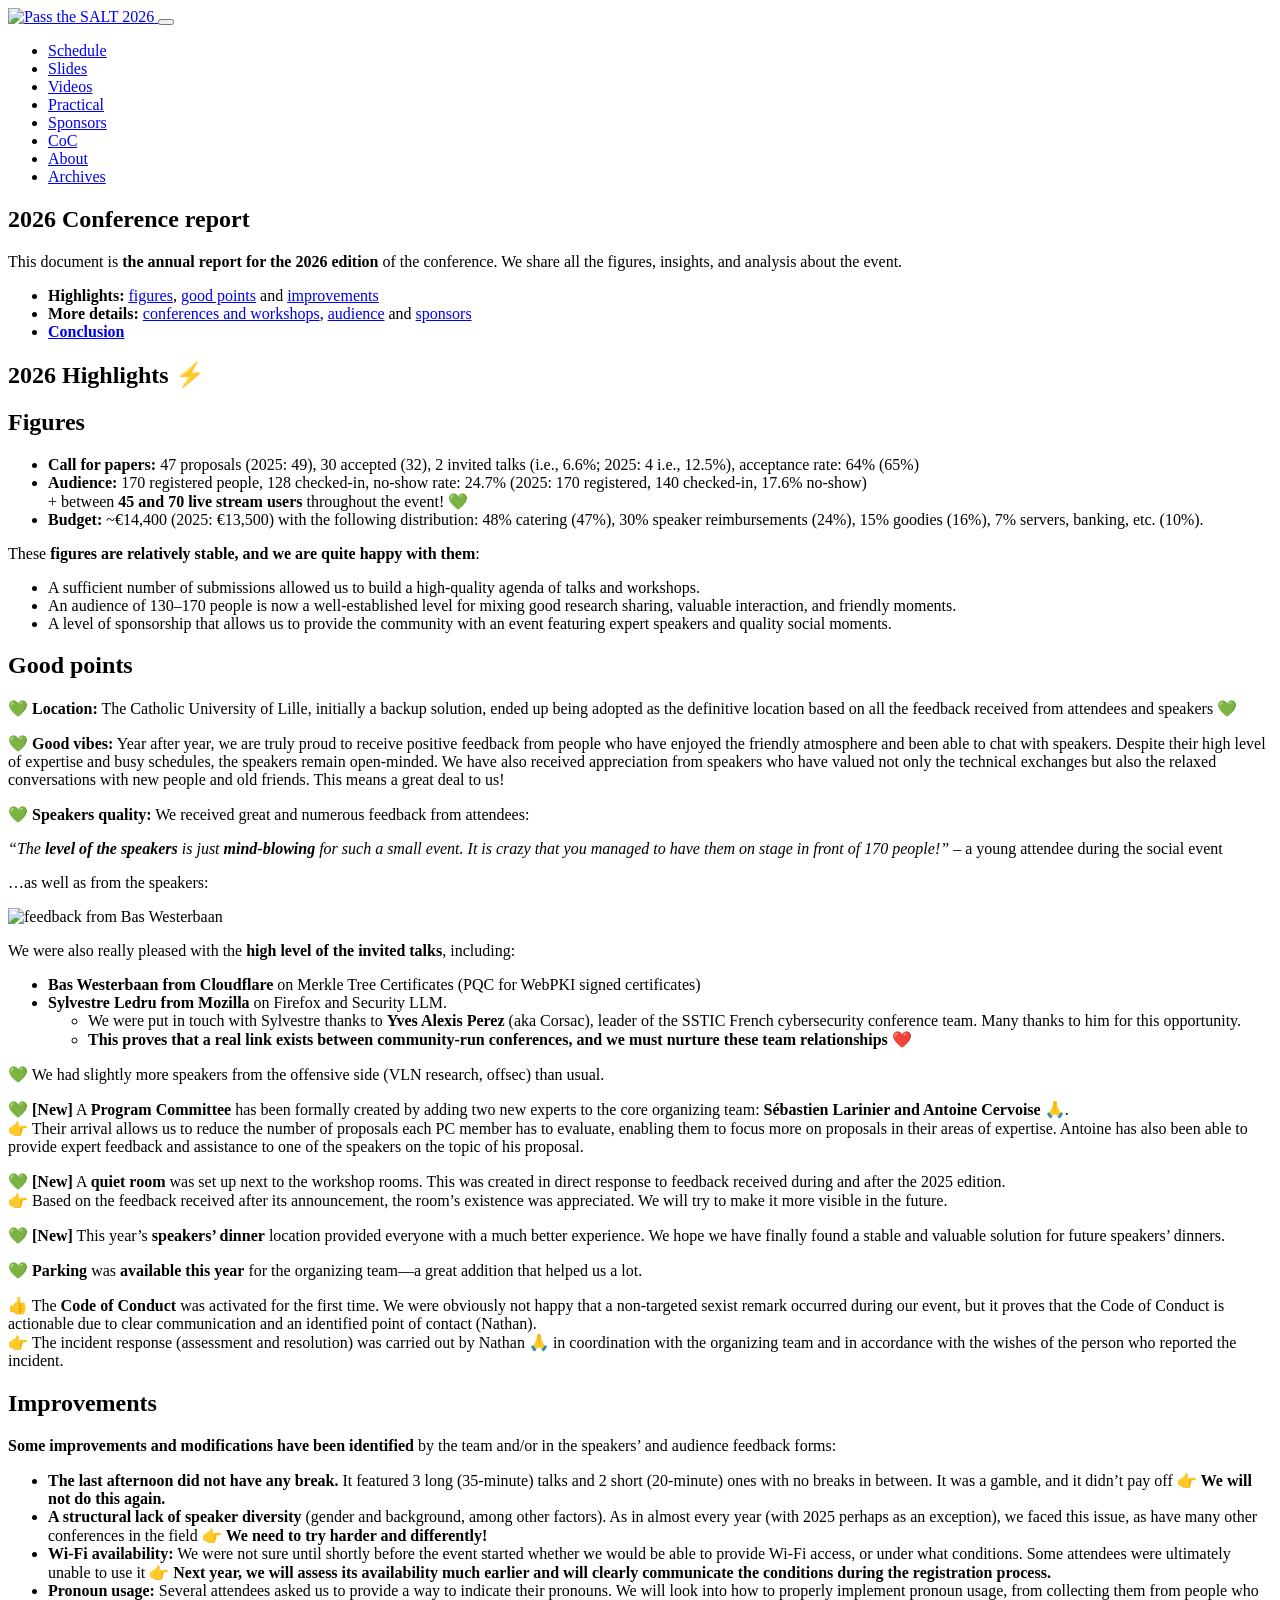
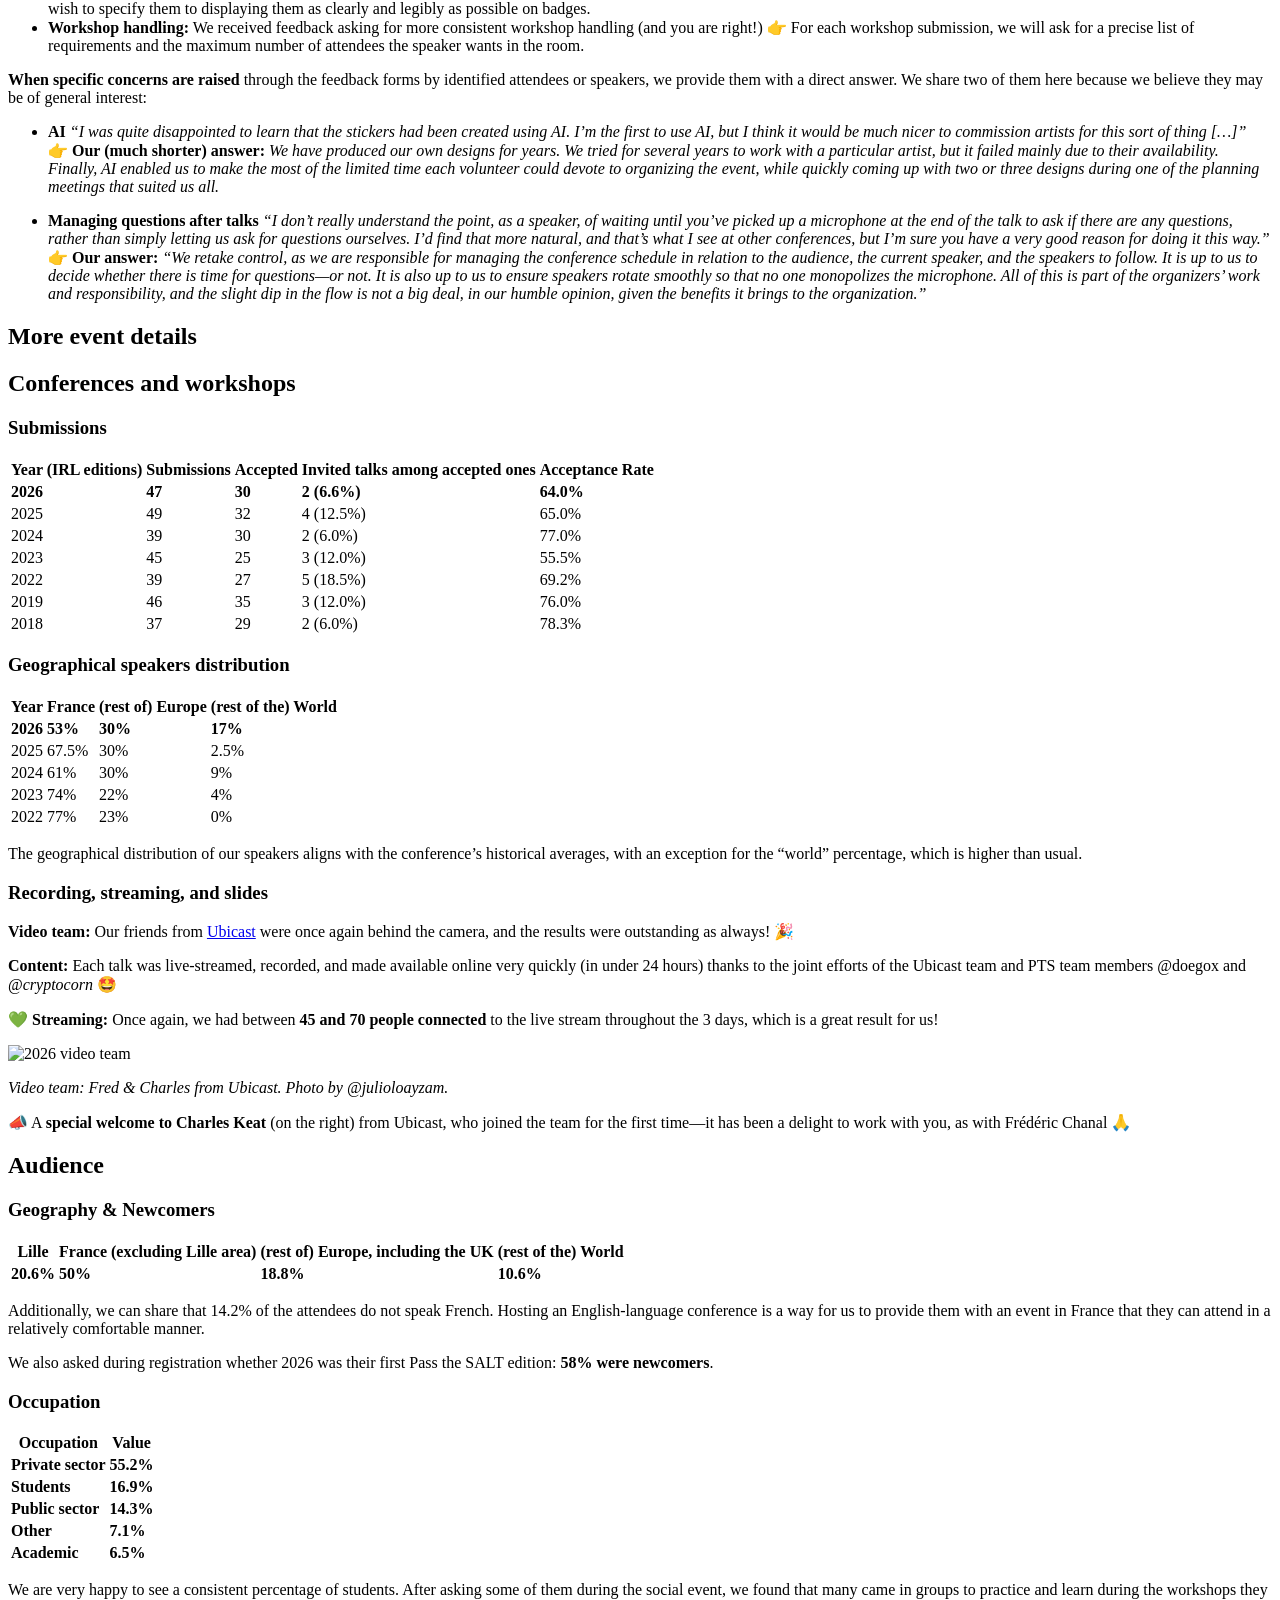
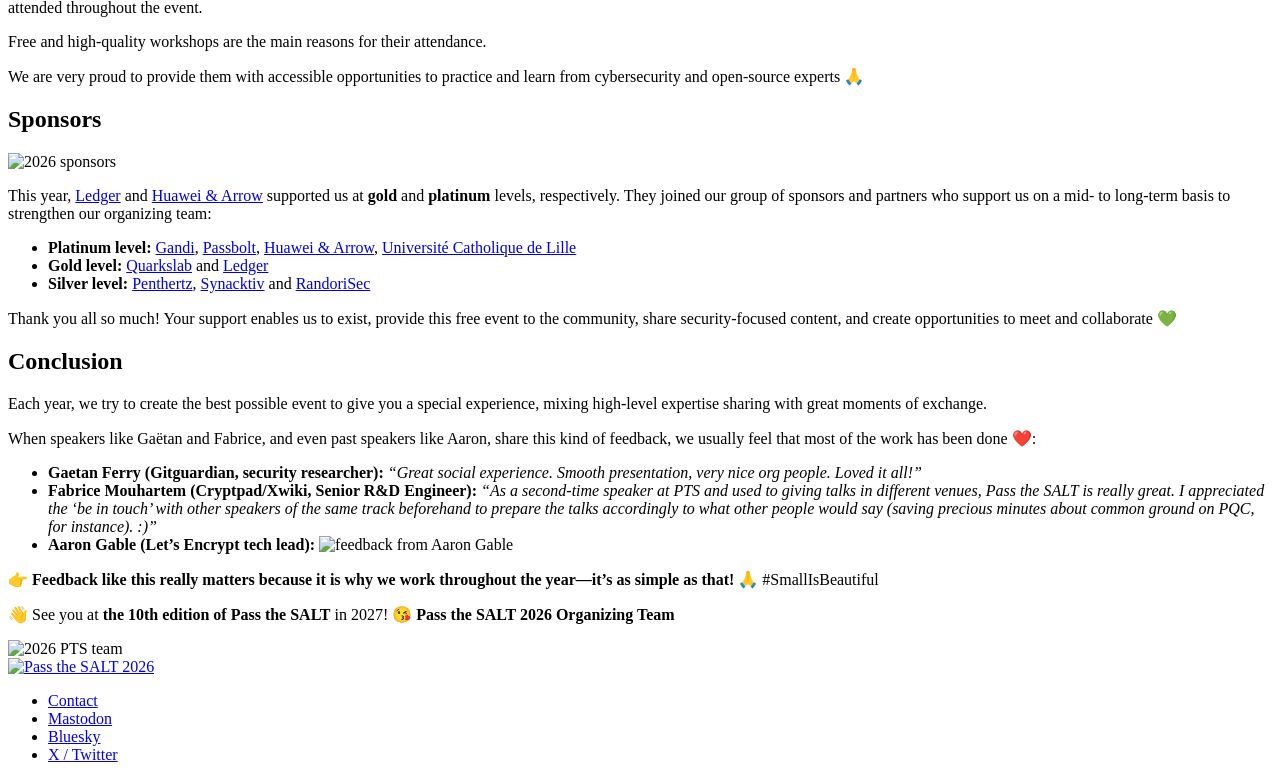
==== commit 247e29e4: "fix some typos" ====
--- a/public/annual-report/index.html
+++ b/public/annual-report/index.html
@@ -1,5 +1,5 @@
 <!DOCTYPE html>
-<html lang="en-us"><head><script src="/livereload.js?mindelay=10&amp;v=2&amp;port=1313&amp;path=livereload" data-no-instant defer></script>
+<html lang="en-us"><head>
   <meta charset="utf-8">
   <title>2026 Conference report</title>
 
@@ -16,28 +16,28 @@
   
   <link rel="stylesheet" href="https://fonts.googleapis.com/css?family=Droid&#43;Serif:400%7cJosefin&#43;Sans:300,400,600,700 ">
   
-  <link rel="stylesheet" href="http://localhost:1313/plugins/bootstrap/bootstrap.min.css ">
-  
-  <link rel="stylesheet" href="http://localhost:1313/plugins/themefisher-font/themefisher-font.min.css ">
-  
-  <link rel="stylesheet" href="http://localhost:1313/plugins/slick/slick.min.css ">
+  <link rel="stylesheet" href="https://2026.pass-the-salt.org/plugins/bootstrap/bootstrap.min.css ">
+  
+  <link rel="stylesheet" href="https://2026.pass-the-salt.org/plugins/themefisher-font/themefisher-font.min.css ">
+  
+  <link rel="stylesheet" href="https://2026.pass-the-salt.org/plugins/slick/slick.min.css ">
   
 
   <!-- Main Stylesheet -->
   
-  <link rel="stylesheet" href="http://localhost:1313/scss/style.min.css" media="screen">
+  <link rel="stylesheet" href="https://2026.pass-the-salt.org/scss/style.min.css" media="screen">
 
   <!--Favicon-->
-  <link rel="shortcut icon" href="http://localhost:1313/images/favicon.png " type="image/x-icon">
-  <link rel="icon" href="http://localhost:1313/images/favicon.png " type="image/x-icon">
-
-  
-  <meta property="og:image" content="http://localhost:1313/images/social.png" />
+  <link rel="shortcut icon" href="https://2026.pass-the-salt.org/images/favicon.png " type="image/x-icon">
+  <link rel="icon" href="https://2026.pass-the-salt.org/images/favicon.png " type="image/x-icon">
+
+  
+  <meta property="og:image" content="https://2026.pass-the-salt.org/images/social.png" />
   
   <meta property="og:title" content="2026 Conference report" />
 <meta property="og:description" content="Open-source and security related conference. | Website for the 2026 edition of the Pass the SALT Conference." />
 <meta property="og:type" content="website" />
-<meta property="og:url" content="http://localhost:1313/annual-report/" />
+<meta property="og:url" content="https://2026.pass-the-salt.org/annual-report/" />
 
 
 
@@ -52,7 +52,7 @@
 <header class="sticky-top bg-white">
   <div class="container">
     <nav class="navbar navbar-expand-lg navbar-light">
-      <a class="navbar-brand" href="/"> <img src="http://localhost:1313/images/logo.png" alt="Pass the SALT 2026" width="103px"> </a>
+      <a class="navbar-brand" href="/"> <img src="https://2026.pass-the-salt.org/images/logo.png" alt="Pass the SALT 2026" width="103px"> </a>
       <button class="navbar-toggler border-0" type="button" data-toggle="collapse" data-target="#navigation"
         aria-controls="navigation" aria-expanded="false" aria-label="Toggle navigation">
         <span class="navbar-toggler-icon"></span>
@@ -74,15 +74,15 @@
           </li>
           
           <li class="nav-item">
-            <a class="nav-link" href="http://localhost:1313/practical/">Practical</a>
-          </li>
-          
-          <li class="nav-item">
-            <a class="nav-link" href="http://localhost:1313/#sponsors">Sponsors</a>
-          </li>
-          
-          <li class="nav-item">
-            <a class="nav-link" href="http://localhost:1313/code-of-conduct/">CoC</a>
+            <a class="nav-link" href="https://2026.pass-the-salt.org/practical/">Practical</a>
+          </li>
+          
+          <li class="nav-item">
+            <a class="nav-link" href="https://2026.pass-the-salt.org/#sponsors">Sponsors</a>
+          </li>
+          
+          <li class="nav-item">
+            <a class="nav-link" href="https://2026.pass-the-salt.org/code-of-conduct/">CoC</a>
           </li>
           
           <li class="nav-item">
@@ -120,56 +120,65 @@
 <h1 id="2026-highlights-">2026 Highlights ⚡</h1>
 <h2 id="figures">Figures</h2>
 <ul>
-<li><strong>Call for papers:</strong> 47 proposals (2025: 49), 30 accepted (32), 2 invited talks ie 6,6% (4 ie 12,5%), acceptation rate: 64% (65%)</li>
-<li><strong>Audience:</strong> 170 registered people, 128 checked-in, no-show 24.7% (2025: 170, 140, 17.6%)
-<br>+ between <strong>45 and 70 live stream users</strong> all along the event! 💚</li>
-<li><strong>Budget:</strong>  ~14.400€ (2025: 13.500€) with following dispatch: 48% Catering (47%), 30% speakers reimbursement (24%), 15% goodies (16%), 7% servers, bank etc (10%).</li>
-</ul>
-<p>These <strong>figures are relatively stable and we are quite happy with them</strong>:</p>
-<ul>
-<li>A sufficient number of submissions allowed us to build an agenda of high quality talks and workshops.</li>
-<li>The audience of 130-170 people is a now well established level to mix good research sharing, valuable interaction and friendly moments.</li>
-<li>A level of sponsoring that allows us to provide to the community an event with expert speakers and quality social moments.</li>
+<li><strong>Call for papers:</strong> 47 proposals (2025: 49), 30 accepted (32), 2 invited talks (i.e., 6.6%; 2025: 4 i.e., 12.5%), acceptance rate: 64% (65%)</li>
+<li><strong>Audience:</strong> 170 registered people, 128 checked-in, no-show rate: 24.7% (2025: 170 registered, 140 checked-in, 17.6% no-show)
+<br>+ between <strong>45 and 70 live stream users</strong> throughout the event! 💚</li>
+<li><strong>Budget:</strong> ~€14,400 (2025: €13,500) with the following distribution: 48% catering (47%), 30% speaker reimbursements (24%), 15% goodies (16%), 7% servers, banking, etc. (10%).</li>
+</ul>
+<p>These <strong>figures are relatively stable, and we are quite happy with them</strong>:</p>
+<ul>
+<li>A sufficient number of submissions allowed us to build a high-quality agenda of talks and workshops.</li>
+<li>An audience of 130–170 people is now a well-established level for mixing good research sharing, valuable interaction, and friendly moments.</li>
+<li>A level of sponsorship that allows us to provide the community with an event featuring expert speakers and quality social moments.</li>
 </ul>
 <h2 id="good-points">Good points</h2>
-<p>💚 <strong>Location:</strong> Catholic University of Lille has started as a backup solution, it ended adopted as definitive location in regards of all the feedback received from attendees and speakers 💚</p>
-<p>💚 <strong>Good vibes:</strong> Year after year, we are truly proud to receive positive feedback from people who have enjoyed the friendly atmosphere and been able to chat with speakers who, despite their high level of expertise and busy schedules, remain open-minded, as well as from speakers who have appreciated not only the technical exchanges but also the relaxed chats with new people or old friends. This means a great deal to us!</p>
-<p>💚 <strong>Speakers quality:</strong> we received great and numerous feedback from the attendees &hellip;</p>
-<p><em>“The <strong>level of the speakers</strong> is just <strong>mind blowing</strong> for a such small event. It is crazy you managed to have them on stage in front of 170 people!”</em> &ndash; a young attendee during the social event</p>
-<p>but also from the speakers:</p>
+<p>💚 <strong>Location:</strong> The Catholic University of Lille, initially a backup solution, ended up being adopted as the definitive location based on all the feedback received from attendees and speakers 💚</p>
+<p>💚 <strong>Good vibes:</strong> Year after year, we are truly proud to receive positive feedback from people who have enjoyed the friendly atmosphere and been able to chat with speakers. Despite their high level of expertise and busy schedules, the speakers remain open-minded. We have also received appreciation from speakers who have valued not only the technical exchanges but also the relaxed conversations with new people and old friends. This means a great deal to us!</p>
+<p>💚 <strong>Speakers quality:</strong> We received great and numerous feedback from attendees:</p>
+<p><em>“The <strong>level of the speakers</strong> is just <strong>mind-blowing</strong> for such a small event. It is crazy that you managed to have them on stage in front of 170 people!”</em>
+&ndash; a young attendee during the social event</p>
+<p>&hellip;as well as from the speakers:</p>
 <p><img src="/images/feedback-bas.png" alt="feedback from Bas Westerbaan" width="55%"/><br></p>
-<p>We also have been really pleased by the <strong>high level of the invited talks</strong> with :</p>
-<ul>
-<li><strong>Bas Westerbaan from Cloudflare</strong> about Merkle Tree Certificates (PQC for WebPKI signed certificates)</li>
-<li><strong>Sylvestre Ledru from Mozilla</strong> about Firefox and Security LLM. <br>
-<ul>
-<li>We have been put in touch with Sylvestre due to the relay done by <strong>Yves Alexis Perez</strong> aka Corsac, SSTIC cyber french conference team leader. Many thanks to him for this opportunity.</li>
-<li><strong>It is the proof that it exists a real link between community run conferences and we have to feed these teams relationships</strong>  ❤️</li>
+<p>We were also really pleased with the <strong>high level of the invited talks</strong>, including:</p>
+<ul>
+<li><strong>Bas Westerbaan from Cloudflare</strong> on Merkle Tree Certificates (PQC for WebPKI signed certificates)</li>
+<li><strong>Sylvestre Ledru from Mozilla</strong> on Firefox and Security LLM.
+<ul>
+<li>We were put in touch with Sylvestre thanks to <strong>Yves Alexis Perez</strong> (aka Corsac), leader of the SSTIC French cybersecurity conference team. Many thanks to him for this opportunity.</li>
+<li><strong>This proves that a real link exists between community-run conferences, and we must nurture these team relationships</strong> ❤️</li>
 </ul>
 </li>
 </ul>
-<p>💚 We got a little more speakers from offensive side (VLN research, offsec) than usual.</p>
-<p>💚 <strong>[New]</strong> A <strong>Program Committee</strong> has been formerly created by adding two new experts to the core organization team: <strong>Sébastien Larinier and Antoine Cervoise</strong>, 🙏 to them.
-<br> 👉️ Their arrival allows us to reduced the numbers of proposals each PC member has to evaluate, focusing now more on the proposals in their expertise domain(s). Antoine has also been able to provide expert feedback and assistance to one of the speakers on the topic of his proposal.</p>
-<p>💚 <strong>[New]</strong> A <strong>quiet room</strong> has been set up next to the workshop rooms. This creation came directly from the feedback received during/after the 2025 edition.
-<br> 👉️ Regarding the feedback received after its announcement, the room existence has been appreciated. We will try to make it more visible in the future.</p>
-<p>💚 <strong>[New]</strong> The <strong>speakers dinner</strong> location this year provides to everybody a much better experience. We hope we finally found a stable and valuable solution for the future speakers dinners.</p>
-<p>💚 <strong>Parking</strong> has been <strong>possible this year</strong> for the organization team, a great addition that help us a lot.</p>
-<p>👍️ The <strong>code of conduct</strong> has been activated for the first time. We are obviously not happy to see a non targeted sexist remark happenned during our event but it is the proof that the CoC is actionable due to communication and identified main point of contact (Nathan).
-<br>👉️ The incident response (assessment and response) was carried out by Nathan 🙏 in coordination with the organising team and in accordance with the wishes of the person who reported the incident.</p>
+<p>💚 We had slightly more speakers from the offensive side (VLN research, offsec) than usual.</p>
+<p>💚 <strong>[New]</strong> A <strong>Program Committee</strong> has been formally created by adding two new experts to the core organizing team: <strong>Sébastien Larinier and Antoine Cervoise</strong> 🙏.
+<br>👉️ Their arrival allows us to reduce the number of proposals each PC member has to evaluate, enabling them to focus more on proposals in their areas of expertise. Antoine has also been able to provide expert feedback and assistance to one of the speakers on the topic of his proposal.</p>
+<p>💚 <strong>[New]</strong> A <strong>quiet room</strong> was set up next to the workshop rooms. This was created in direct response to feedback received during and after the 2025 edition.
+<br>👉️ Based on the feedback received after its announcement, the room’s existence was appreciated. We will try to make it more visible in the future.</p>
+<p>💚 <strong>[New]</strong> This year’s <strong>speakers’ dinner</strong> location provided everyone with a much better experience. We hope we have finally found a stable and valuable solution for future speakers’ dinners.</p>
+<p>💚 <strong>Parking</strong> was <strong>available this year</strong> for the organizing team—a great addition that helped us a lot.</p>
+<p>👍️ The <strong>Code of Conduct</strong> was activated for the first time. We were obviously not happy that a non-targeted sexist remark occurred during our event, but it proves that the Code of Conduct is actionable due to clear communication and an identified point of contact (Nathan).
+<br>👉️ The incident response (assessment and resolution) was carried out by Nathan 🙏 in coordination with the organizing team and in accordance with the wishes of the person who reported the incident.</p>
 <h2 id="improvements">Improvements</h2>
-<p><strong>Some improvements/modifications have been identified</strong> by the team and/or in the speakers and audience feedback forms:</p>
-<ul>
-<li><strong>The last afternoon has not any break</strong>. And it was filled with 3 long (35min) talks and 2 shorts (20min) ones without any break. It was a gamble, and it didn’t pay off 👉️ <strong>We won&rsquo;t do it again</strong>.</li>
-<li><strong>Structural lack of speakers diversity</strong> (gender and background among other factors). As almost each year (maybe 2025 as an exception), we faced it as many other conferences of the field 👉️ <strong>We have to try harder and differently!</strong></li>
-<li><strong>Wifi availability</strong>. We weren&rsquo;t sure until near the start of the event that we would be able to provide wifi access and under which conditions. Some of the attendees finally weren&rsquo;t able to use it 👉️ <strong>next year, we will assess much earlier its availability and will expose during the registration process very clearly under which conditions it will be</strong>.</li>
-<li><strong>Use of pronouns</strong>. Several feedback asked us to provide a way to indicate their pronouns. We will be looking into how to implement the use of pronouns properly, from collecting them from people who wish to specify them to displaying them as clearly and legibly as possible on badges.</li>
-<li><strong>Workshops handling</strong>. We got feedback asking for a more consistent wqorkshops handling (you are right!) 👉️ we will ask for each workshop submission a precise list of asked requirements and the maximum number of attendees the speaker wants to have in the room.</li>
-</ul>
-<p><strong>When precise concerns are raised</strong> through the feedback forms by identified attendees or speakers, we provide them directly our answer. We share here two of them because we think they may have a general interest:</p>
-<ul>
-<li><strong>AI</strong> <em>&ldquo;I was quite disappointed to learn that the stickers had been created using AI. I’m the first to use AI, but I think it would be much nicer to commission artists for this sort of thing  [&hellip;]&rdquo;</em> <br>👉️ <strong>Our (far shorter here) answer:</strong> <em>we have produced for years our own designs. We have tried during several years to work with a particular artist but it failed due mainly to agenda availability on his side. Finally, AI enabled us to make the most of the limited time each volunteer could devote to organising the event, whilst quickly coming up with two or three designs during one of the planning meetings that suited us all</em>.<br><br></li>
-<li><strong>Managing questions after talks</strong> <em>&quot;‘I don’t really understand the point, as a speaker, of waiting until you’ve picked up a microphone at the end of the talk to ask if there are any questions, rather than simply letting us ask for questions ourselves. I’d find that more natural, and that’s what I see at other conferences, but I’m sure you have a very good reason for doing it this way.&quot;</em> <br>👉️ <strong>Our answer:</strong> <em>&ldquo;We take control again, as we are responsible for managing the conference schedule in relation to the audience, the current speaker and the speakers to follow. It’s up to us to decide whether there’s time for questions… or not. It’s also up to us to ensure the speakers rotate smoothly so that no one monopolises the microphone. All of this is part of the organisers’ work and responsibility, and the slight dip in the flow isn’t a big deal, in our humble opinion, given the benefits it brings to the organisation.&rdquo;</em>.</li>
+<p><strong>Some improvements and modifications have been identified</strong> by the team and/or in the speakers’ and audience feedback forms:</p>
+<ul>
+<li><strong>The last afternoon did not have any break.</strong> It featured 3 long (35-minute) talks and 2 short (20-minute) ones with no breaks in between. It was a gamble, and it didn’t pay off 👉️ <strong>We will not do this again.</strong></li>
+<li><strong>A structural lack of speaker diversity</strong> (gender and background, among other factors). As in almost every year (with 2025 perhaps as an exception), we faced this issue, as have many other conferences in the field 👉️ <strong>We need to try harder and differently!</strong></li>
+<li><strong>Wi-Fi availability:</strong> We were not sure until shortly before the event started whether we would be able to provide Wi-Fi access, or under what conditions. Some attendees were ultimately unable to use it 👉️ <strong>Next year, we will assess its availability much earlier and will clearly communicate the conditions during the registration process.</strong></li>
+<li><strong>Pronoun usage:</strong> Several attendees asked us to provide a way to indicate their pronouns. We will look into how to properly implement pronoun usage, from collecting them from people who wish to specify them to displaying them as clearly and legibly as possible on badges.</li>
+<li><strong>Workshop handling:</strong> We received feedback asking for more consistent workshop handling (and you are right!) 👉️ For each workshop submission, we will ask for a precise list of requirements and the maximum number of attendees the speaker wants in the room.</li>
+</ul>
+<p><strong>When specific concerns are raised</strong> through the feedback forms by identified attendees or speakers, we provide them with a direct answer. We share two of them here because we believe they may be of general interest:</p>
+<ul>
+<li>
+<p><strong>AI</strong>
+<em>“I was quite disappointed to learn that the stickers had been created using AI. I’m the first to use AI, but I think it would be much nicer to commission artists for this sort of thing [&hellip;]”</em>
+<br>👉️ <strong>Our (much shorter) answer:</strong> <em>We have produced our own designs for years. We tried for several years to work with a particular artist, but it failed mainly due to their availability. Finally, AI enabled us to make the most of the limited time each volunteer could devote to organizing the event, while quickly coming up with two or three designs during one of the planning meetings that suited us all.</em></p>
+</li>
+<li>
+<p><strong>Managing questions after talks</strong>
+<em>“I don’t really understand the point, as a speaker, of waiting until you’ve picked up a microphone at the end of the talk to ask if there are any questions, rather than simply letting us ask for questions ourselves. I’d find that more natural, and that’s what I see at other conferences, but I’m sure you have a very good reason for doing it this way.”</em>
+<br>👉️ <strong>Our answer:</strong> <em>“We retake control, as we are responsible for managing the conference schedule in relation to the audience, the current speaker, and the speakers to follow. It is up to us to decide whether there is time for questions—or not. It is also up to us to ensure speakers rotate smoothly so that no one monopolizes the microphone. All of this is part of the organizers’ work and responsibility, and the slight dip in the flow is not a big deal, in our humble opinion, given the benefits it brings to the organization.”</em></p>
+</li>
 </ul>
 <h1 id="more-event-details">More event details</h1>
 <h2 id="conferences-and-workshops">Conferences and workshops</h2>
@@ -203,7 +212,7 @@
 <td>2024</td>
 <td>39</td>
 <td>30</td>
-<td>2 (06.0%)</td>
+<td>2 (6.0%)</td>
 <td>77.0%</td>
 </tr>
 <tr>
@@ -231,7 +240,7 @@
 <td>2018</td>
 <td>37</td>
 <td>29</td>
-<td>2 (06.0%)</td>
+<td>2 (6.0%)</td>
 <td>78.3%</td>
 </tr>
 </tbody>
@@ -279,14 +288,14 @@
 </tr>
 </tbody>
 </table>
-<p>The geographical distribution of our speakers aligns with the conference&rsquo;s historical averages with an exception for the &ldquo;world&rdquo; percentage higher than usual.</p>
+<p>The geographical distribution of our speakers aligns with the conference’s historical averages, with an exception for the &ldquo;world&rdquo; percentage, which is higher than usual.</p>
 <h3 id="recording-streaming-and-slides">Recording, streaming, and slides</h3>
-<p><strong>Video team:</strong> our friends from <a href="https://www.ubicast.eu/">Ubicast</a> were one more time behind the camera, and the results were outstanding as always! 🎉</p>
-<p><strong>Content:</strong> esach talk was live-streamed, recorded, and made available online very quickly (&lt;24 hours) thanks to the joint efforts of the Ubicast team and PTS team members @doegox and @<em>cryptocorn</em> 🤩</p>
-<p>💚 <strong>Streaming:</strong> one more year, we had between <strong>45 and 70 people connected</strong> to the live stream throughout the 3 days, which is a great figure for us!</p>
+<p><strong>Video team:</strong> Our friends from <a href="https://www.ubicast.eu/">Ubicast</a> were once again behind the camera, and the results were outstanding as always! 🎉</p>
+<p><strong>Content:</strong> Each talk was live-streamed, recorded, and made available online very quickly (in under 24 hours) thanks to the joint efforts of the Ubicast team and PTS team members @doegox and @<em>cryptocorn</em> 🤩</p>
+<p>💚 <strong>Streaming:</strong> Once again, we had between <strong>45 and 70 people connected</strong> to the live stream throughout the 3 days, which is a great result for us!</p>
 <p><img src="https://photos.pass-the-salt.org/share/photo/2FuP0639wgEYINxeO2ETu8OxsuFdz2xXV4jM0H69T7uiDVLL8FVumjb2lFS2y6f1MtA/28de1d44-887d-4cd7-a504-9f91f7fe2ee6/preview" alt="2026 video team" width="50%"/> <br></p>
-<p><em>Video team: Fred &amp; Charles from Ubicast. Photo by @julioloayzam</em> .</p>
-<p>📣 A <strong>special welcome to Charles Keat</strong> (on the right) from Ubicast, who joined the team for the first time, it has been a delight to work with you as with Frederic Chanal 🙏</p>
+<p><em>Video team: Fred &amp; Charles from Ubicast. Photo by @julioloayzam.</em></p>
+<p>📣 A <strong>special welcome to Charles Keat</strong> (on the right) from Ubicast, who joined the team for the first time—it has been a delight to work with you, as with Frédéric Chanal 🙏</p>
 <h2 id="audience">Audience</h2>
 <h3 id="geography--newcomers">Geography &amp; Newcomers</h3>
 <table>
@@ -307,8 +316,8 @@
 </tr>
 </tbody>
 </table>
-<p>In addition, we can share that 14.2% of the attendees do not speak French. Making an English spoken conference is a way for us to provide to them an event in France they can attend in a relative confortable way.</p>
-<p>We also asked during registration if 2026 was their first Pass the SALT edition: <strong>58% were newcomers</strong>.</p>
+<p>Additionally, we can share that 14.2% of the attendees do not speak French. Hosting an English-language conference is a way for us to provide them with an event in France that they can attend in a relatively comfortable manner.</p>
+<p>We also asked during registration whether 2026 was their first Pass the SALT edition: <strong>58% were newcomers</strong>.</p>
 <h3 id="occupation">Occupation</h3>
 <table>
 <thead>
@@ -332,40 +341,39 @@
 </tr>
 <tr>
 <td><strong>Other</strong></td>
-<td><strong>07.1%</strong></td>
+<td><strong>7.1%</strong></td>
 </tr>
 <tr>
 <td><strong>Academic</strong></td>
-<td><strong>06.5%</strong></td>
+<td><strong>6.5%</strong></td>
 </tr>
 </tbody>
 </table>
-<p>We are very happy to see a consistent percentage of students. After asking some of them during social event, many of them came in group to practice and learn during workshops they attend all along the event.</p>
-<p>Free and quality workshops are the main reason of their coming.</p>
-<p>We are very proud to provide them accessible opportunities to practice and learn from cybersecurity and open source experts 🙏</p>
+<p>We are very happy to see a consistent percentage of students. After asking some of them during the social event, we found that many came in groups to practice and learn during the workshops they attended throughout the event.</p>
+<p>Free and high-quality workshops are the main reasons for their attendance.</p>
+<p>We are very proud to provide them with accessible opportunities to practice and learn from cybersecurity and open-source experts 🙏</p>
 <h2 id="sponsors">Sponsors</h2>
 <p><img src="/images/sponsors.png" alt="2026 sponsors" width="100%"/> <br></p>
-<p>This year, <a href="https://www.ledger.com/">Ledger</a> and <a href="https://www.huawei.com/">Huawei &amp; Arrow</a> supported us respectively at a <strong>gold</strong> and <strong>platinum level</strong>. They joined our group of sponsors and partners who support us on a mid to long-term basis to make our support team:</p>
+<p>This year, <a href="https://www.ledger.com/">Ledger</a> and <a href="https://www.huawei.com/">Huawei &amp; Arrow</a> supported us at <strong>gold</strong> and <strong>platinum</strong> levels, respectively. They joined our group of sponsors and partners who support us on a mid- to long-term basis to strengthen our organizing team:</p>
 <ul>
 <li><strong>Platinum level:</strong> <a href="https://www.gandi.net/">Gandi</a>, <a href="https://www.passbolt.com/">Passbolt</a>, <a href="https://www.huawei.com/">Huawei &amp; Arrow</a>, <a href="https://www.univ-catholille.fr/en/">Université Catholique de Lille</a></li>
 <li><strong>Gold level:</strong> <a href="https://www.quarkslab.com/">Quarkslab</a> and <a href="https://www.ledger.com/">Ledger</a></li>
 <li><strong>Silver level:</strong> <a href="https://www.penthertz.com/">Penthertz</a>, <a href="https://www.synacktiv.com/">Synacktiv</a> and <a href="https://www.randorisec.fr/">RandoriSec</a></li>
 </ul>
-<p>Thank you so much to all of you! Your support enables us to exist, provide this free event to the community, share content rich in security expertise, and create opportunities to meet and collaborate 💚</p>
+<p>Thank you all so much! Your support enables us to exist, provide this free event to the community, share security-focused content, and create opportunities to meet and collaborate 💚</p>
 <h2 id="conclusion">Conclusion</h2>
-<p>Each year, we try to build the best event possible in order to make you live something special, mixing sharing high level of expertise and living great moments of exchange.</p>
-<p>When speakers like Gaëtan, Fabrice and even past speaker like Aaron share that kind of feedback, we usually think that (most of) the job has been done ❤️:</p>
-<ul>
-<li><strong>Gaetan Ferry (Gitguardian, security researcher) :</strong> <em>&ldquo;Great social experience. Smooth presentation, very nice org people. Loved it all!&rdquo;</em><br></li>
-<li><strong>Fabrice Mouhartem (Cryptpad/Xwiki, Senior R&amp;D Engineer):</strong> <em>&ldquo;As a second time speaker at PTS and used to give talks in different venues, pass the salt is really great. I appreciated the “be in touch” with other speakers of the same track beforehand to prepare the talks accordingly to what other people will say (saving precious minutes about common ground on PQC for instance). :)&rdquo;</em></li>
-<li><strong>Aaron Gable (Let&rsquo;s Encrypt tech lead):</strong><br>
+<p>Each year, we try to create the best possible event to give you a special experience, mixing high-level expertise sharing with great moments of exchange.</p>
+<p>When speakers like Gaëtan and Fabrice, and even past speakers like Aaron, share this kind of feedback, we usually feel that most of the work has been done ❤️:</p>
+<ul>
+<li><strong>Gaetan Ferry (Gitguardian, security researcher):</strong> <em>“Great social experience. Smooth presentation, very nice org people. Loved it all!”</em></li>
+<li><strong>Fabrice Mouhartem (Cryptpad/Xwiki, Senior R&amp;D Engineer):</strong> <em>“As a second-time speaker at PTS and used to giving talks in different venues, Pass the SALT is really great. I appreciated the ‘be in touch’ with other speakers of the same track beforehand to prepare the talks accordingly to what other people would say (saving precious minutes about common ground on PQC, for instance). :)”</em></li>
+<li><strong>Aaron Gable (Let’s Encrypt tech lead):</strong>
 <img src="/images/feedback-aaron.jpg" alt="feedback from Aaron Gable" width="50%"/><br></li>
 </ul>
-<p>👉️ <strong>Feedbacks like these really matter, because it is why we work all along the year, as simple as that!</strong> 🙏 #SmallIsBeautiful</p>
-<p>👋 and see you at <strong>the 10th edition of Pass the SALT</strong> in 2027  😘<br>
-<strong>Pass the SALT 2026 Organization Team</strong></p>
-<img src="/images/fullteam800.png" alt="2026 PTS team" width="70%"/> 
-
+<p>👉️ <strong>Feedback like this really matters because it is why we work throughout the year—it’s as simple as that!</strong> 🙏 #SmallIsBeautiful</p>
+<p>👋 See you at <strong>the 10th edition of Pass the SALT</strong> in 2027! 😘
+<strong>Pass the SALT 2026 Organizing Team</strong></p>
+<img src="/images/fullteam800.png" alt="2026 PTS team" width="70%"/>
         </div>
       </div>
     </div>
@@ -377,7 +385,7 @@
     <div class="row">
       <div class="col-md-12">
         <div class="block">
-          <a href="/" class="mb-4 d-inline-block"> <img src="http://localhost:1313/images/logo.png" alt="Pass the SALT 2026" width="103px"> </a>
+          <a href="/" class="mb-4 d-inline-block"> <img src="https://2026.pass-the-salt.org/images/logo.png" alt="Pass the SALT 2026" width="103px"> </a>
           <ul class="list-inline footer-menu">
             
             <li class="list-inline-item">
@@ -412,15 +420,15 @@
 
 
 
-<script src="http://localhost:1313/plugins/jquery/jquery.js"></script>
-
-<script src="http://localhost:1313/plugins/bootstrap/bootstrap.min.js"></script>
-
-<script src="http://localhost:1313/plugins/slick/slick.min.js"></script>
-
-
-
-
-<script src="http://localhost:1313/js/script.js"></script></body>
+<script src="https://2026.pass-the-salt.org/plugins/jquery/jquery.js"></script>
+
+<script src="https://2026.pass-the-salt.org/plugins/bootstrap/bootstrap.min.js"></script>
+
+<script src="https://2026.pass-the-salt.org/plugins/slick/slick.min.js"></script>
+
+
+
+
+<script src="https://2026.pass-the-salt.org/js/script.js"></script></body>
 
 </html>
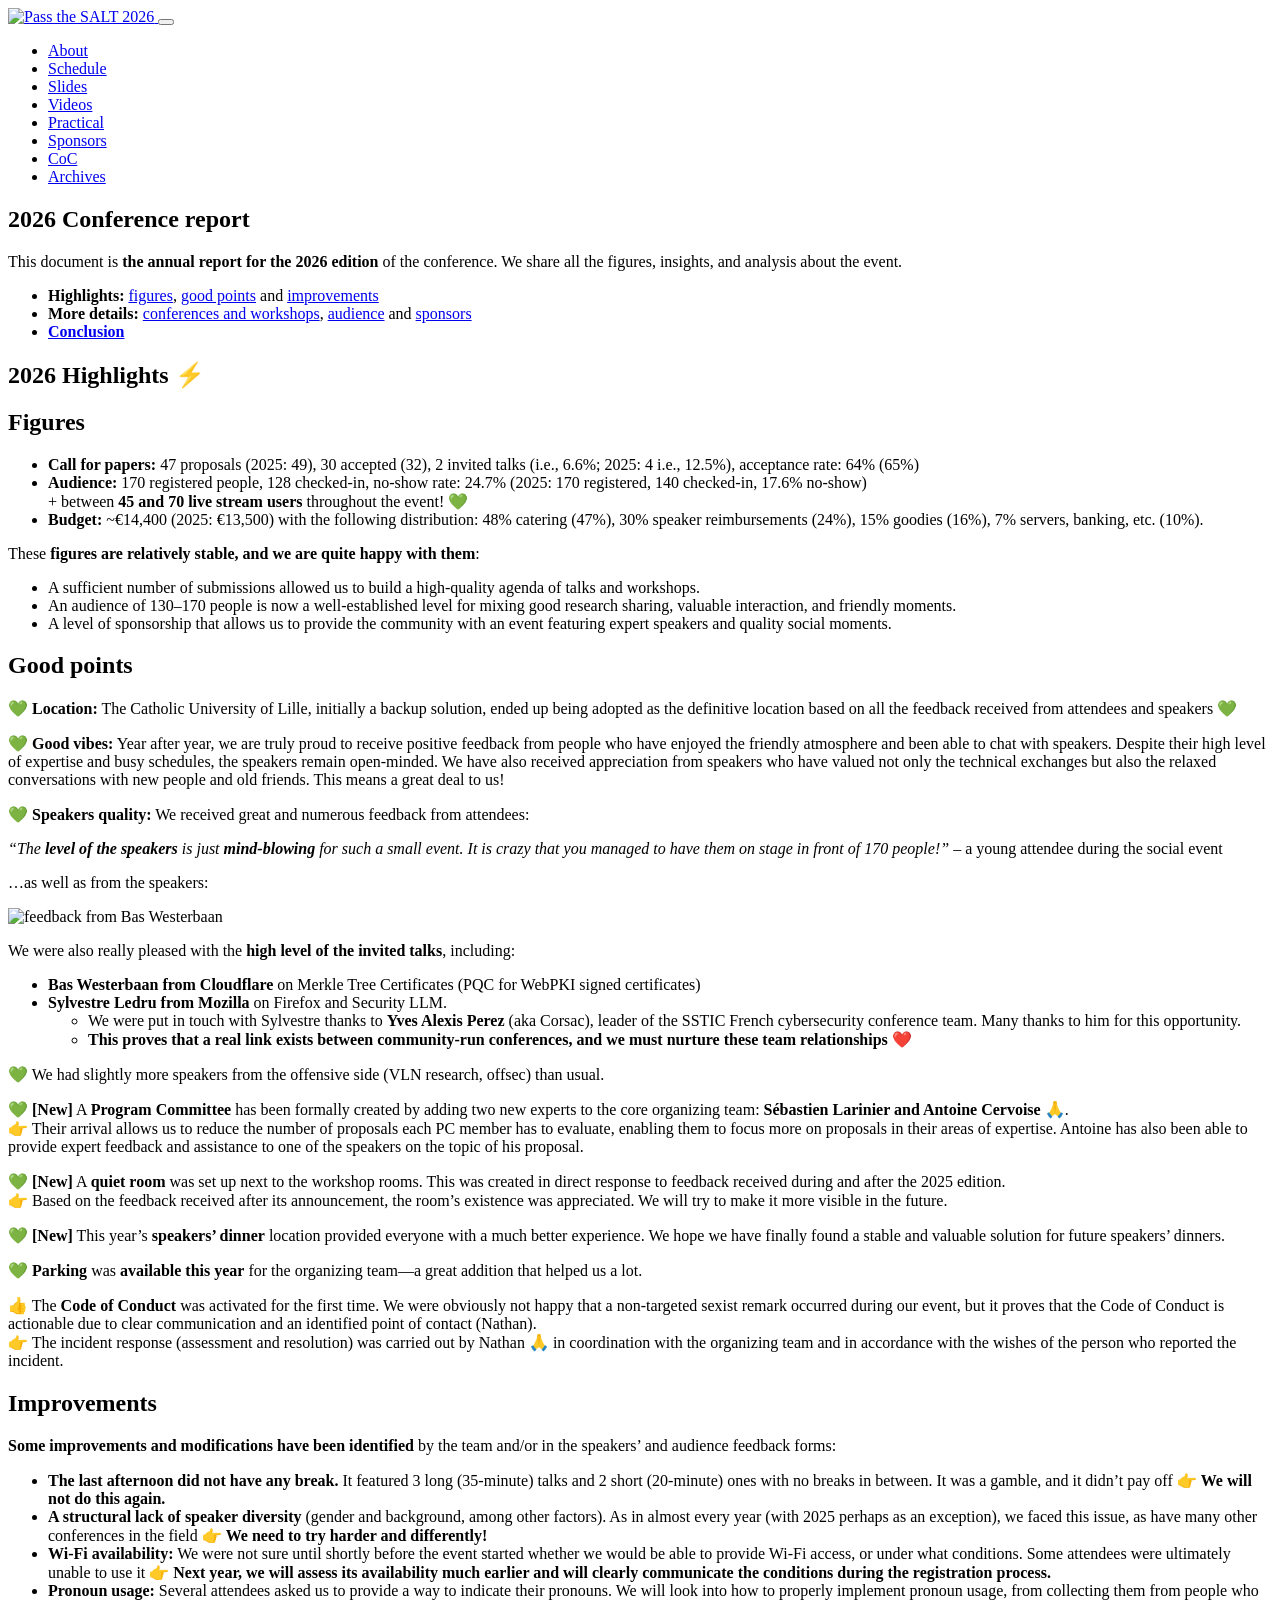
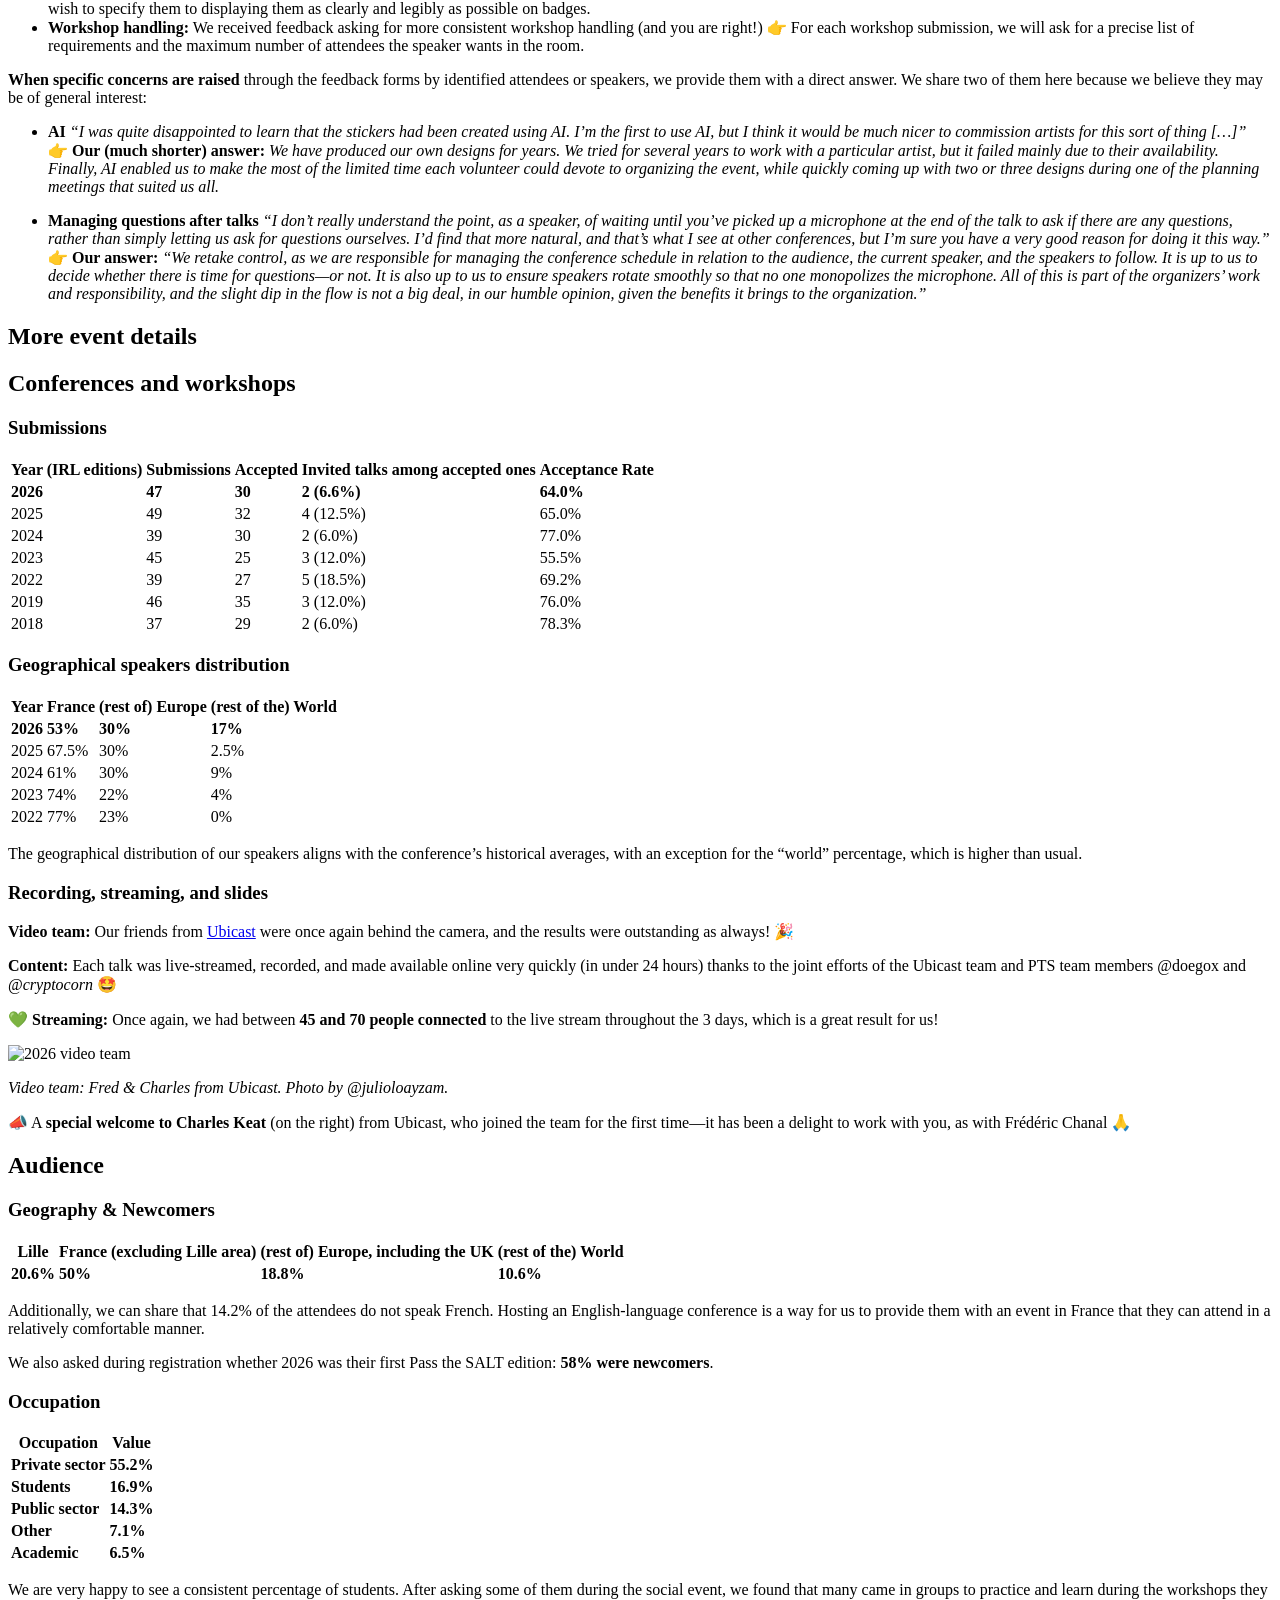
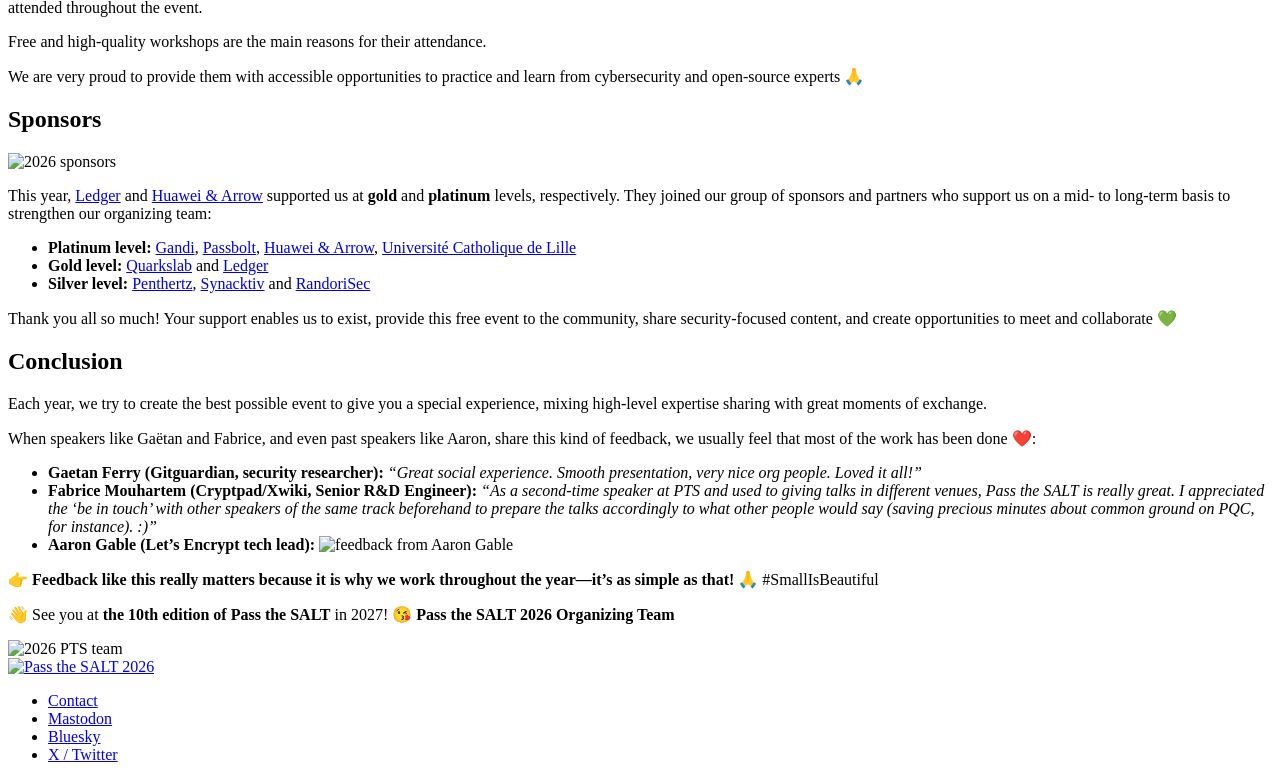
==== commit f6eb2ebf: "some little updates to menu links, teams etc" ====
--- a/public/annual-report/index.html
+++ b/public/annual-report/index.html
@@ -62,15 +62,19 @@
         <ul class="navbar-nav ml-auto">
           
           <li class="nav-item">
+            <a class="nav-link" href="https://2026.pass-the-salt.org/#description">About</a>
+          </li>
+          
+          <li class="nav-item">
             <a class="nav-link" href="https://cfp.pass-the-salt.org/pts2026/schedule/">Schedule</a>
           </li>
           
           <li class="nav-item">
-            <a class="nav-link" href="https://archives.pass-the-salt.org/Pass%20the%20SALT/2026/slides/">Slides</a>
-          </li>
-          
-          <li class="nav-item">
-            <a class="nav-link" href="https://passthesalt.ubicast.tv/channels/#2026">Videos</a>
+            <a class="nav-link" href="https://slides.pass-the-salt.org/2026/">Slides</a>
+          </li>
+          
+          <li class="nav-item">
+            <a class="nav-link" href="https://videos.pass-the-salt.org/2026/">Videos</a>
           </li>
           
           <li class="nav-item">
@@ -83,10 +87,6 @@
           
           <li class="nav-item">
             <a class="nav-link" href="https://2026.pass-the-salt.org/code-of-conduct/">CoC</a>
-          </li>
-          
-          <li class="nav-item">
-            <a class="nav-link" href="https://2026.pass-the-salt.org/#description">About</a>
           </li>
           
           <li class="nav-item">
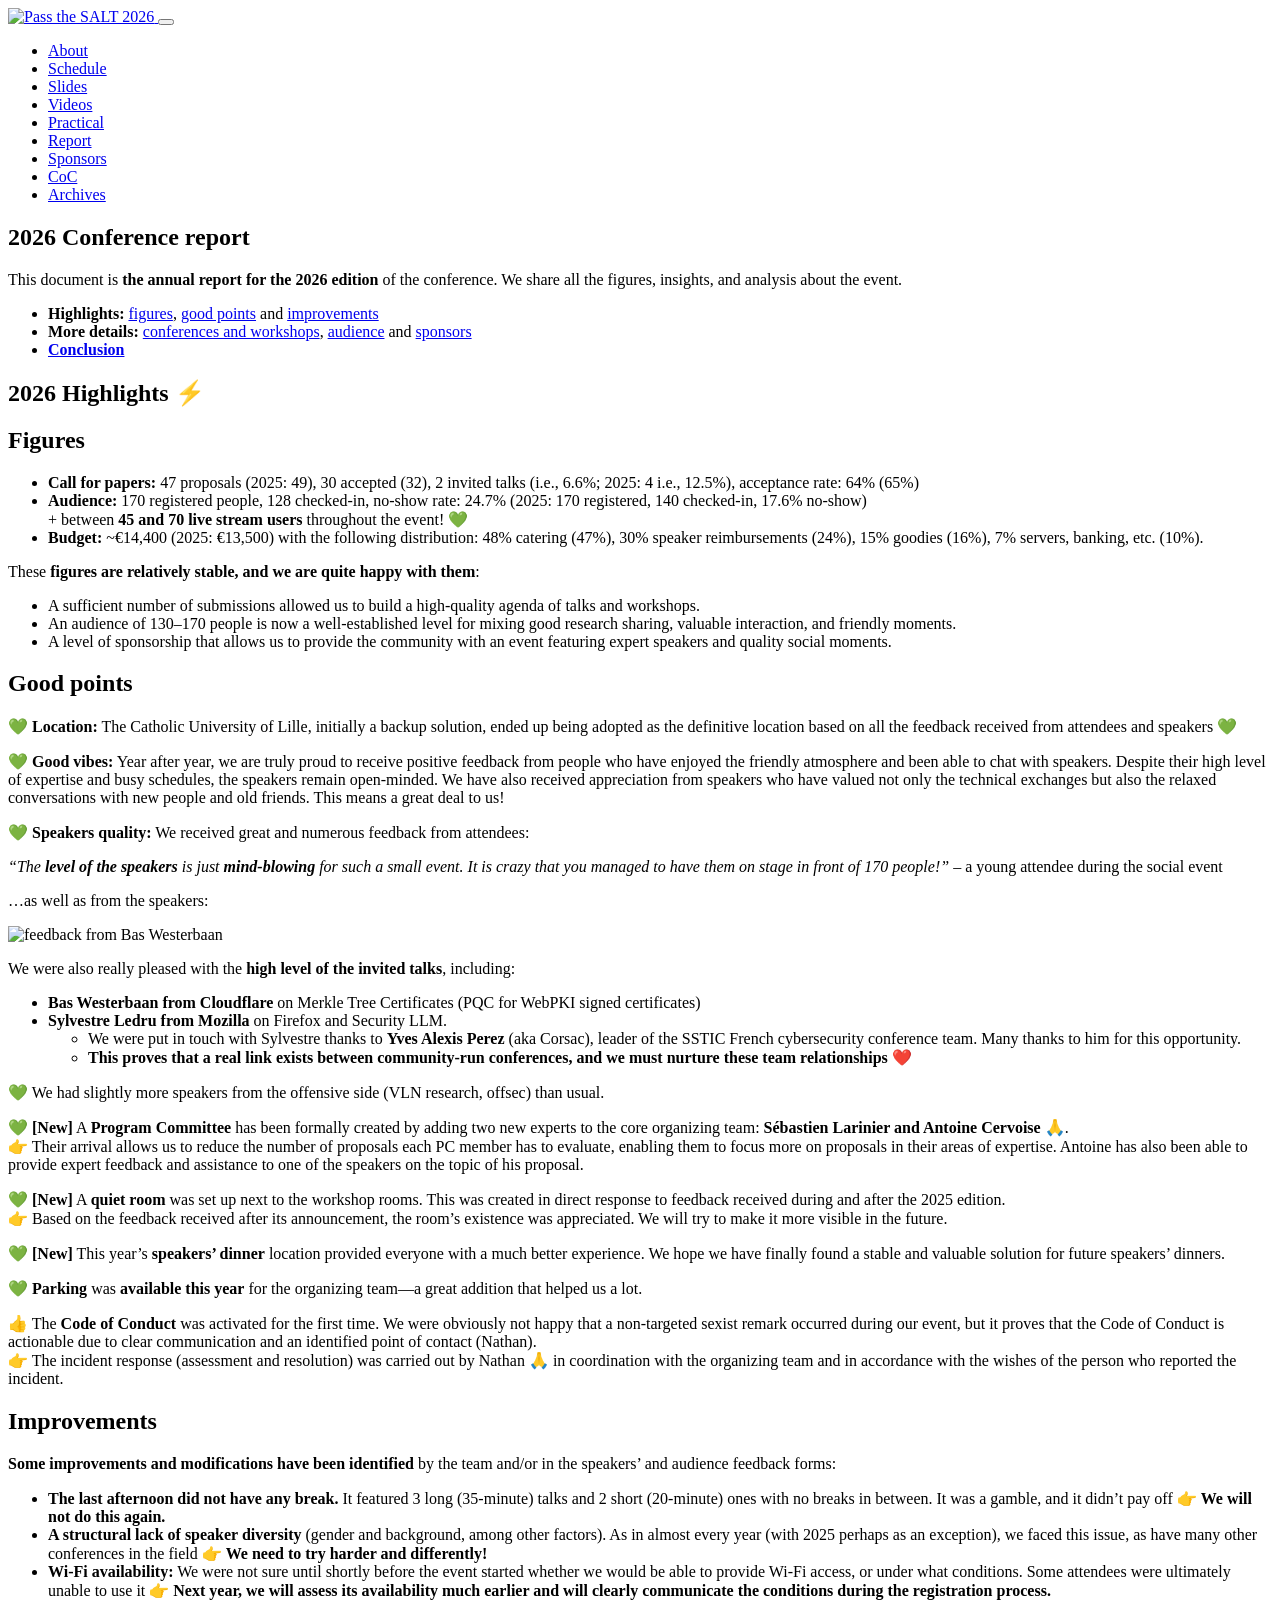
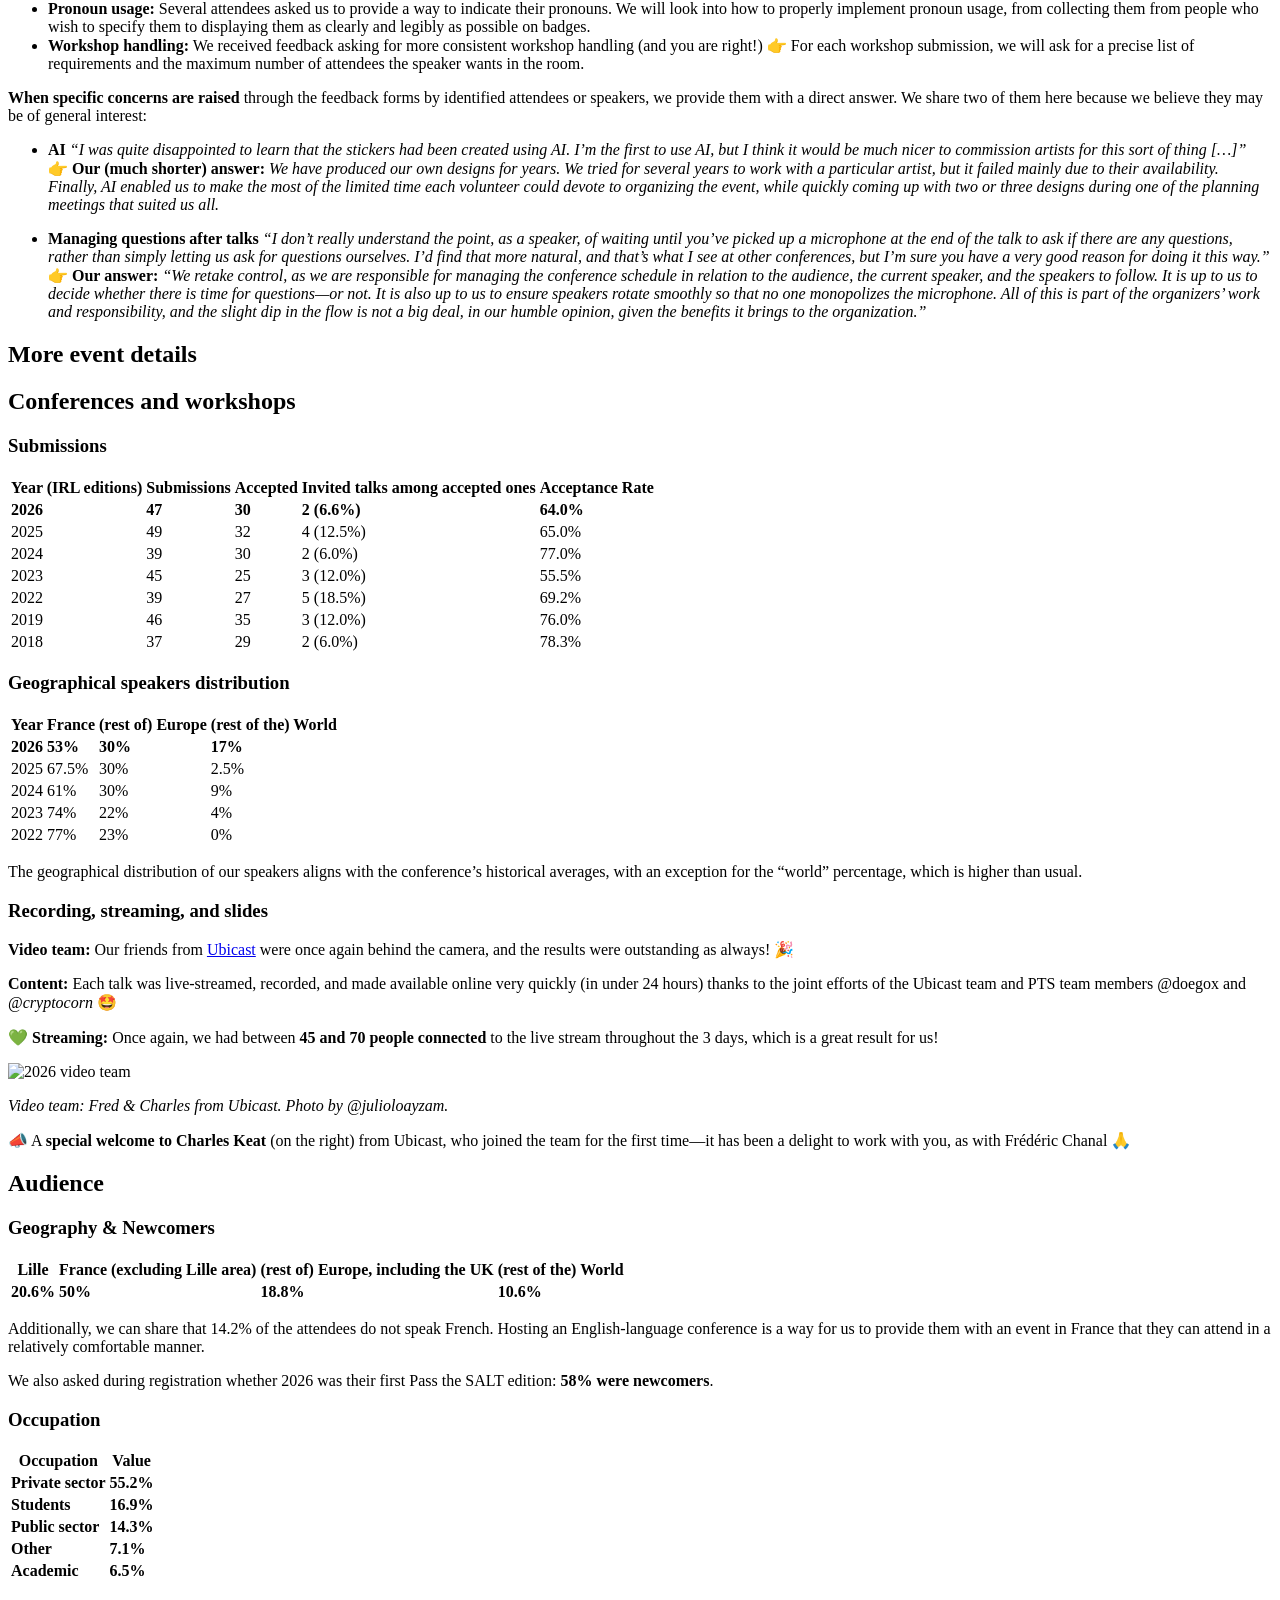
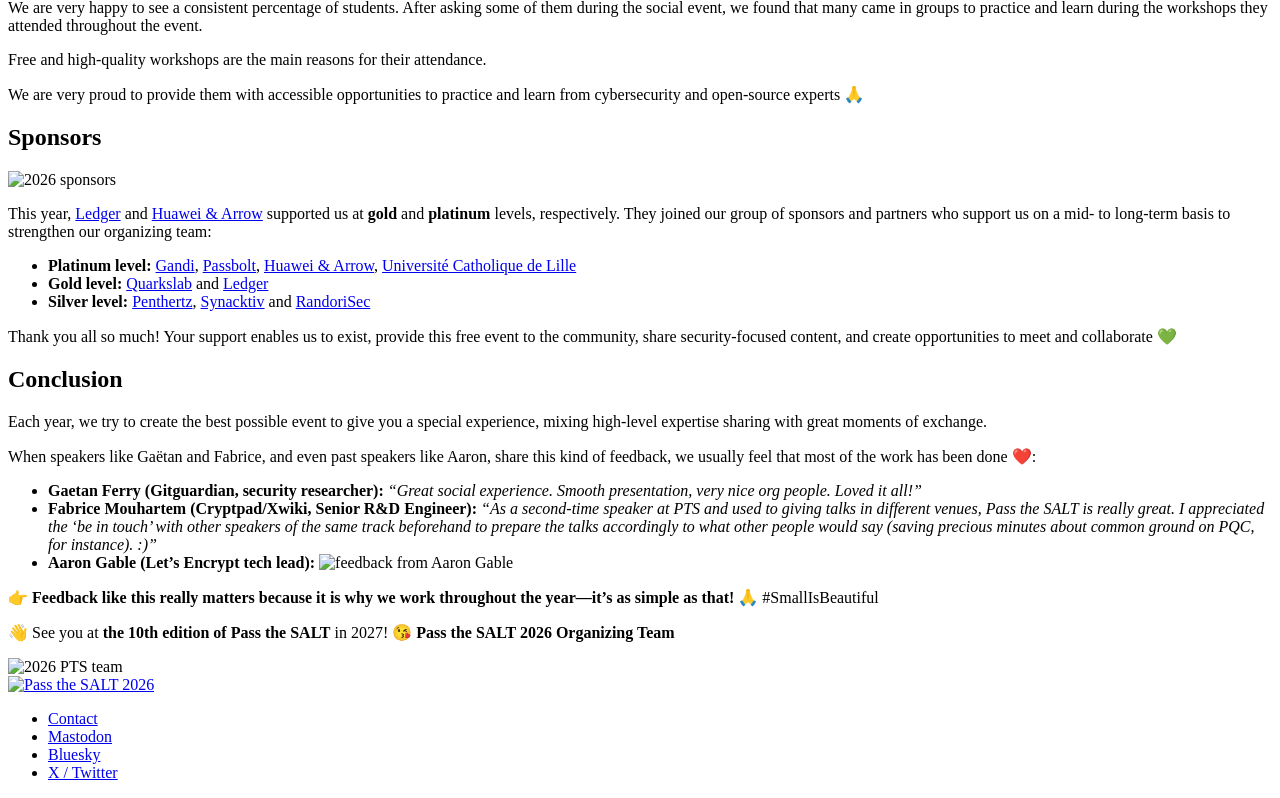
==== commit 4e826207: "add the report link to the menu" ====
--- a/public/annual-report/index.html
+++ b/public/annual-report/index.html
@@ -79,6 +79,10 @@
           
           <li class="nav-item">
             <a class="nav-link" href="https://2026.pass-the-salt.org/practical/">Practical</a>
+          </li>
+          
+          <li class="nav-item">
+            <a class="nav-link" href="https://2026.pass-the-salt.org/annual-report/">Report</a>
           </li>
           
           <li class="nav-item">
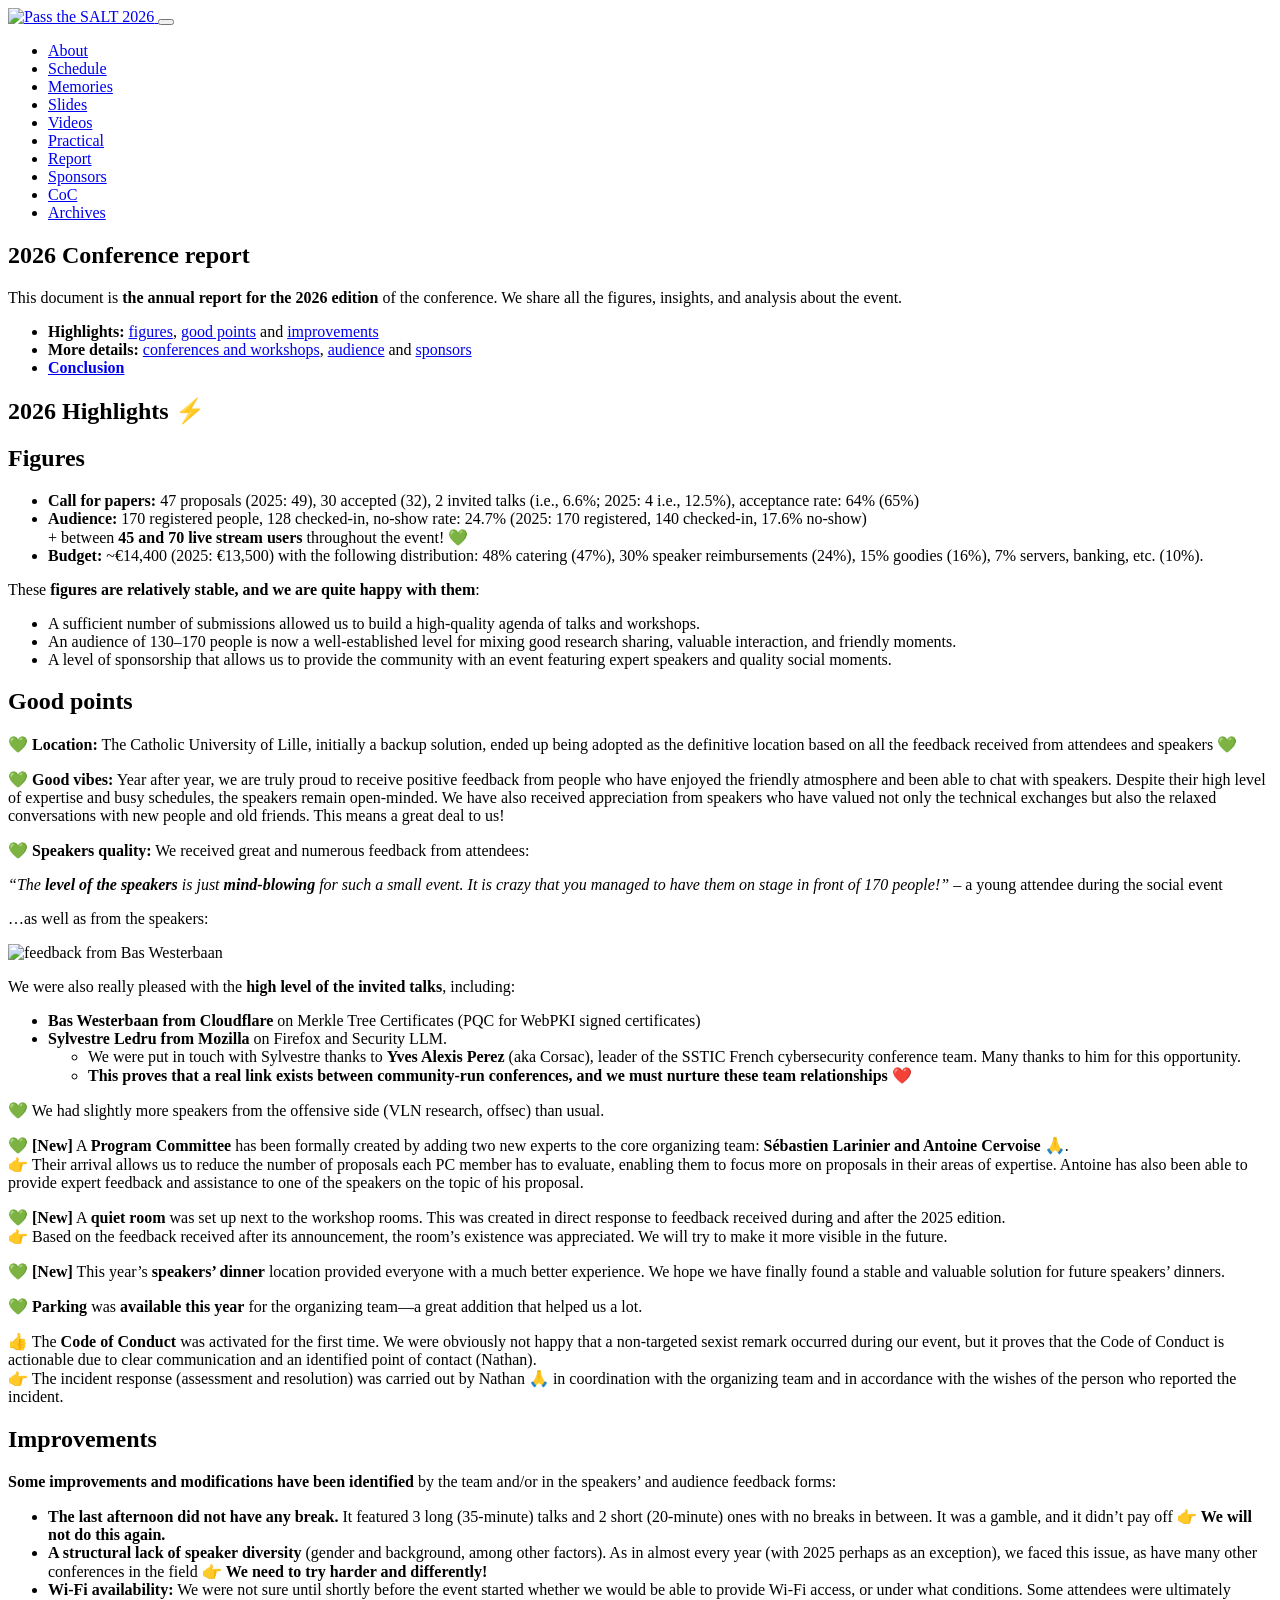
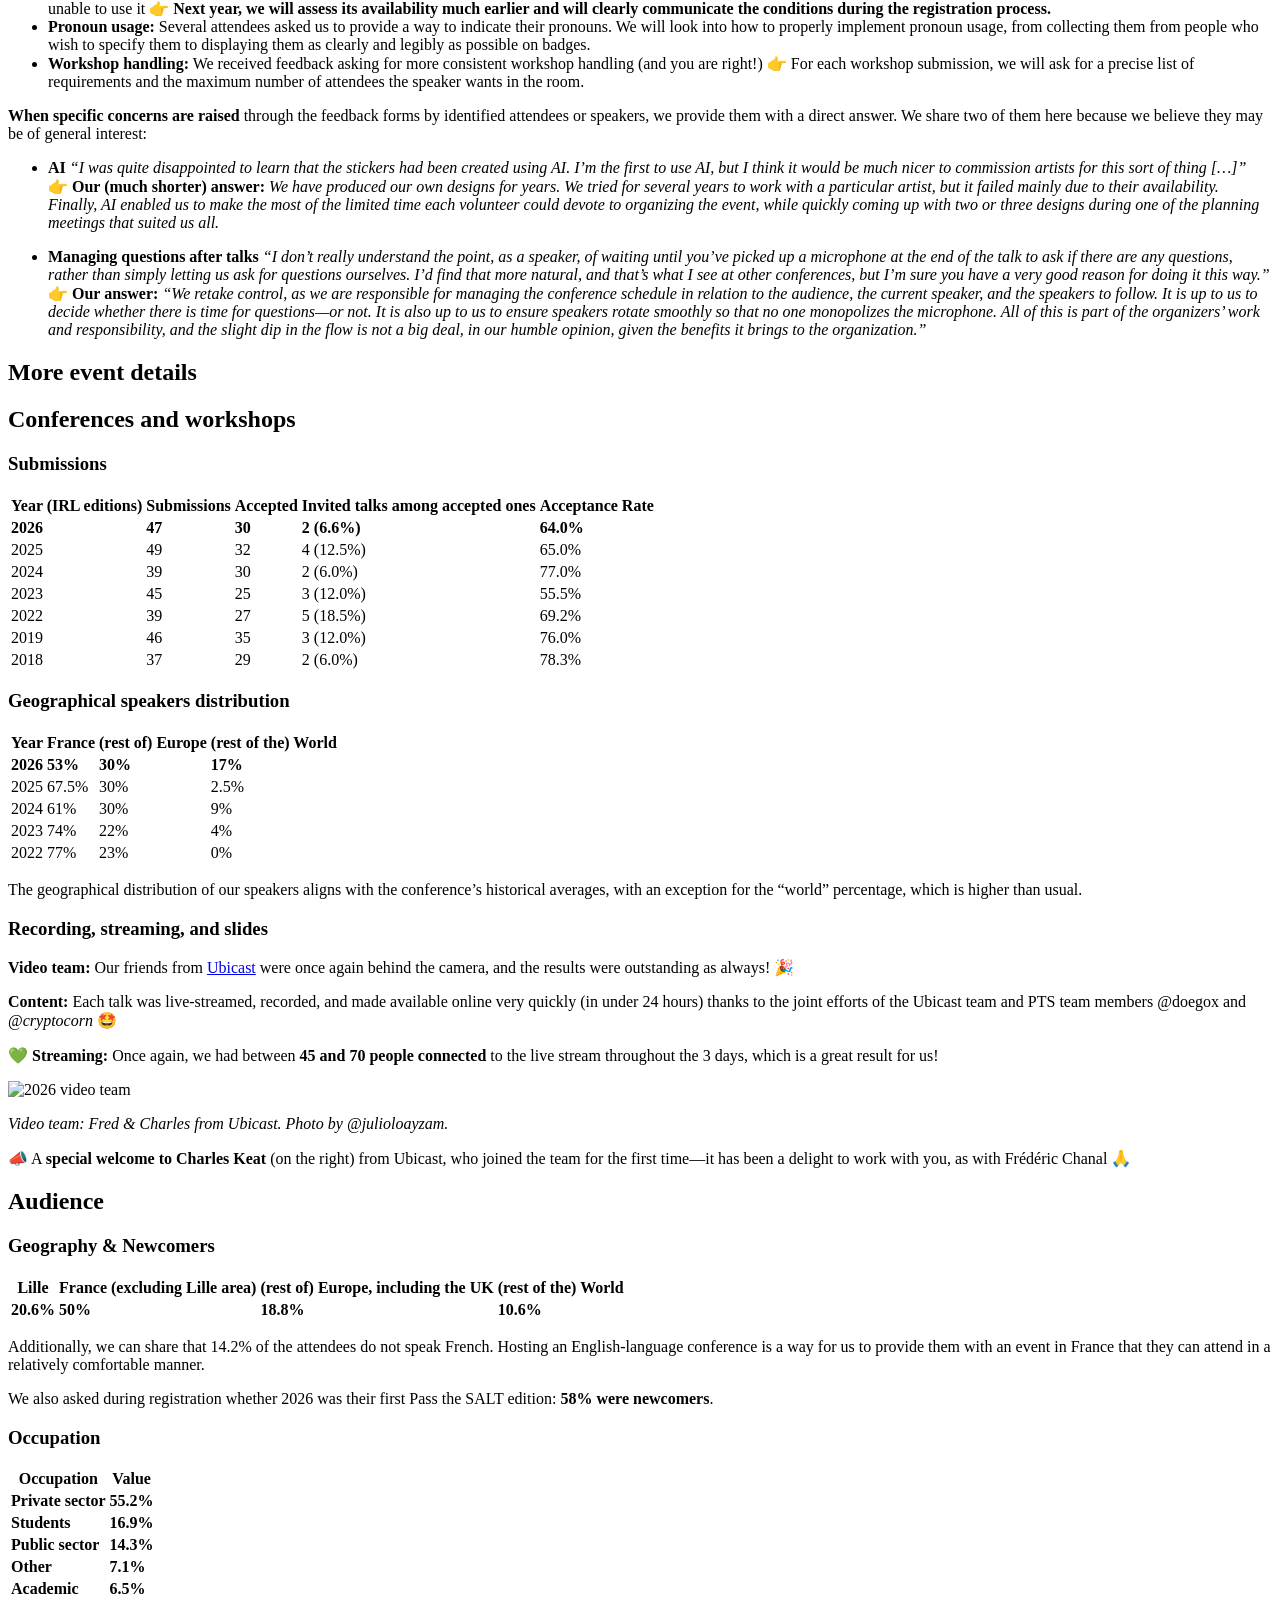
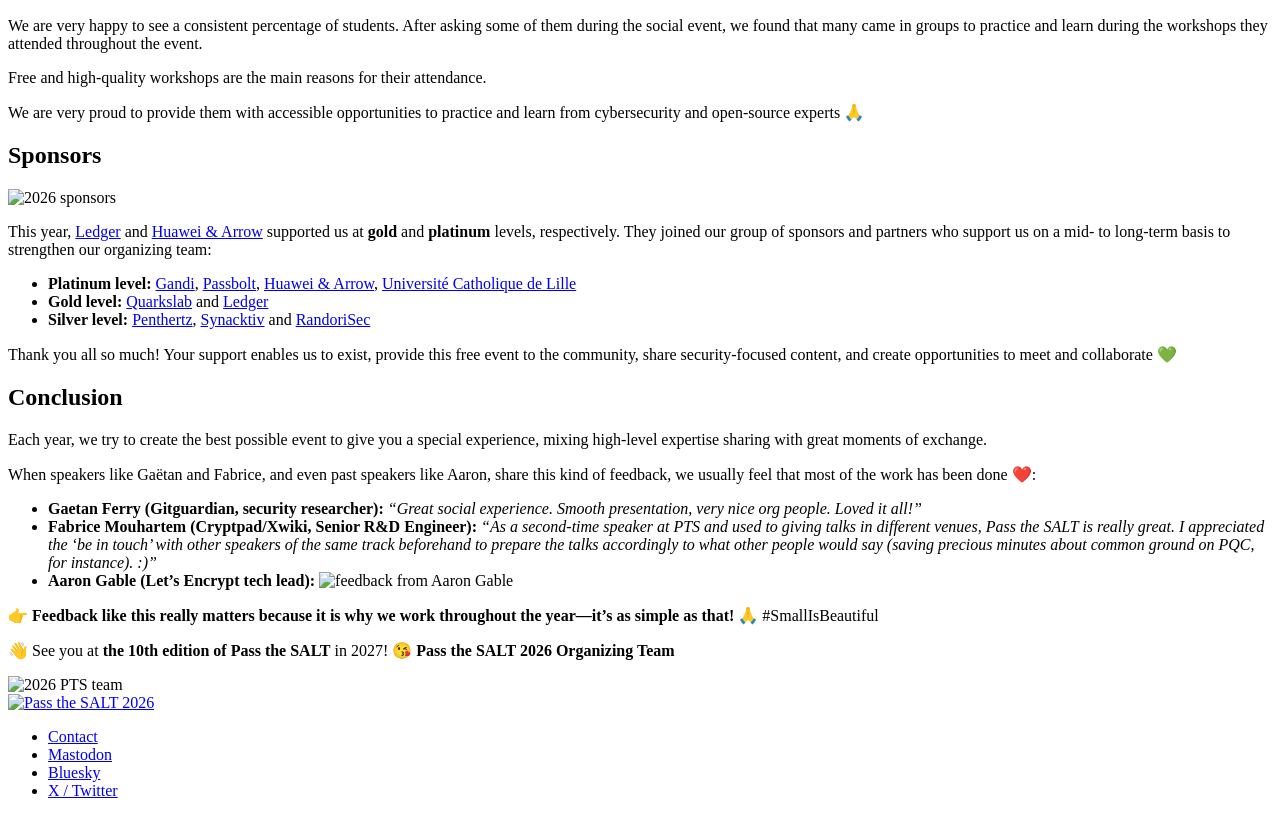
==== commit eacd855d: "some cosmetic updates" ====
--- a/public/annual-report/index.html
+++ b/public/annual-report/index.html
@@ -67,6 +67,10 @@
           
           <li class="nav-item">
             <a class="nav-link" href="https://cfp.pass-the-salt.org/pts2026/schedule/">Schedule</a>
+          </li>
+          
+          <li class="nav-item">
+            <a class="nav-link" href="https://photos.pass-the-salt.org/s/pts2026">Memories</a>
           </li>
           
           <li class="nav-item">
